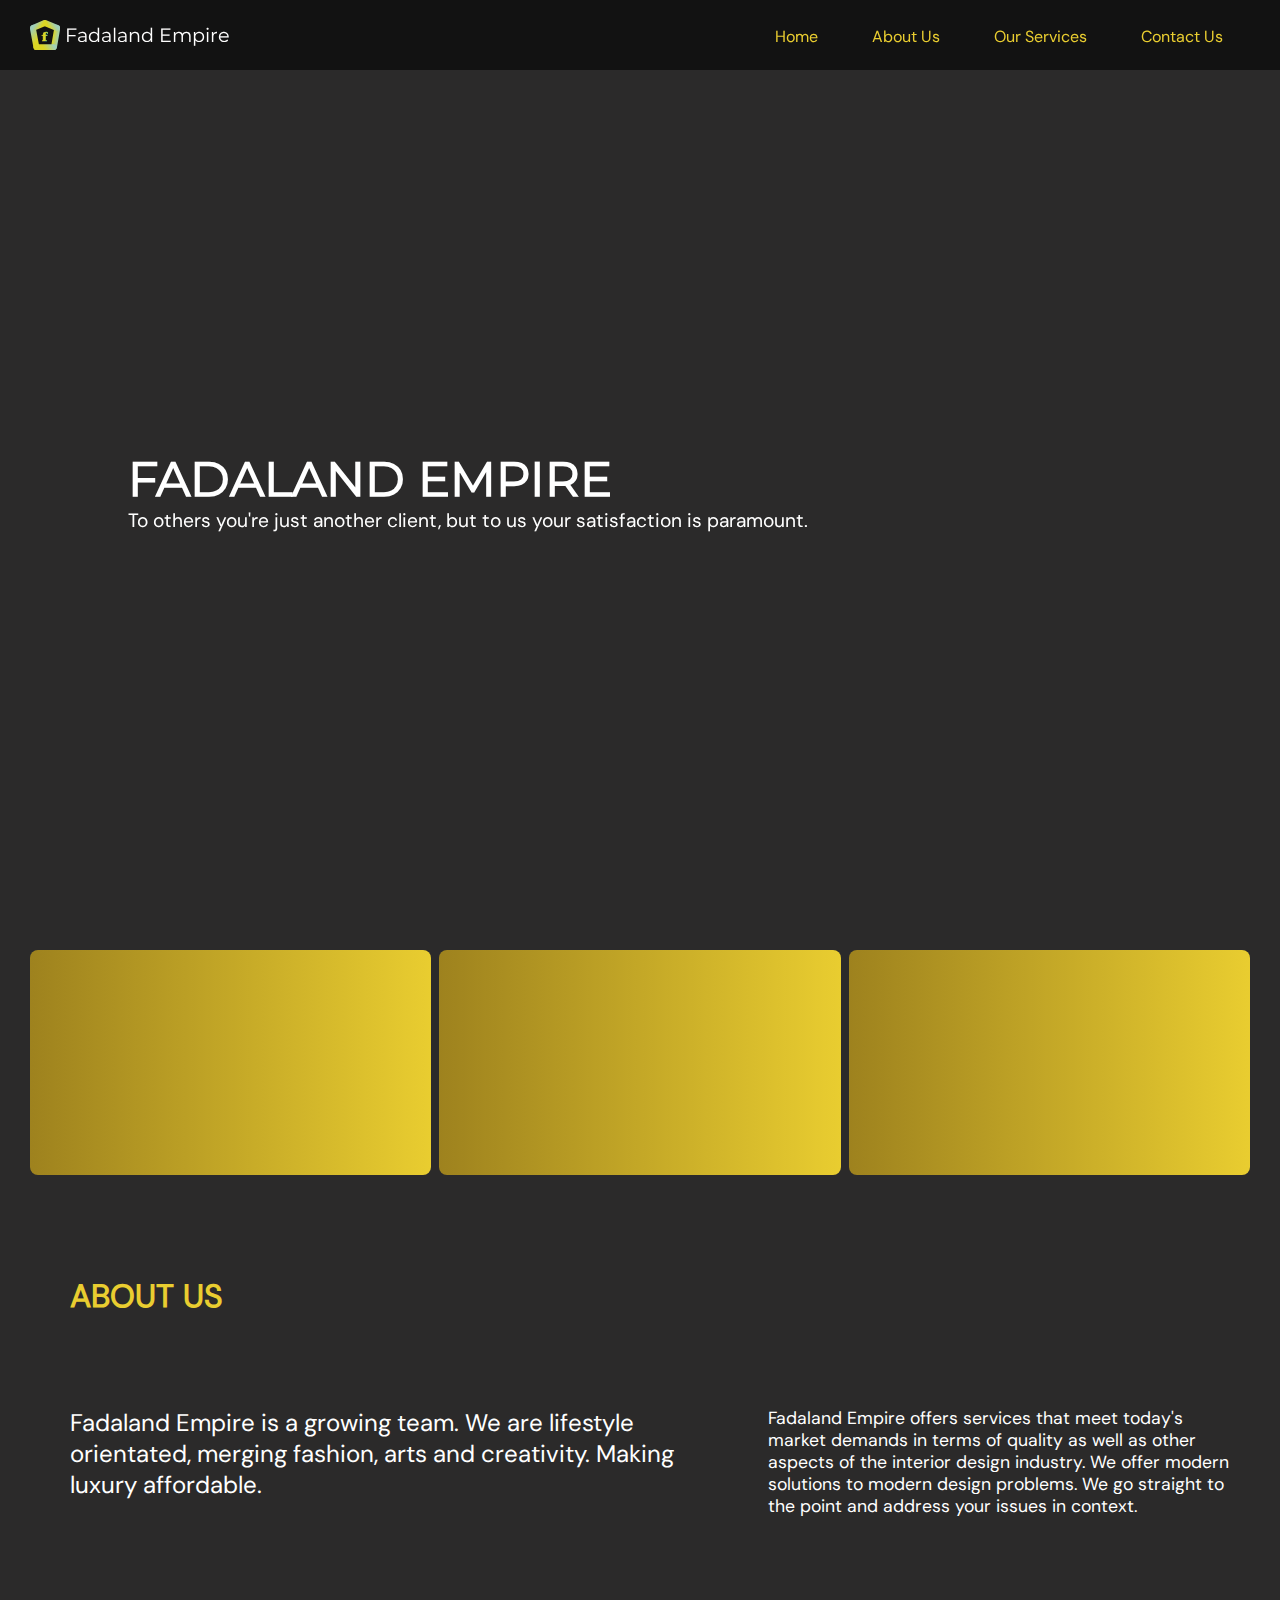
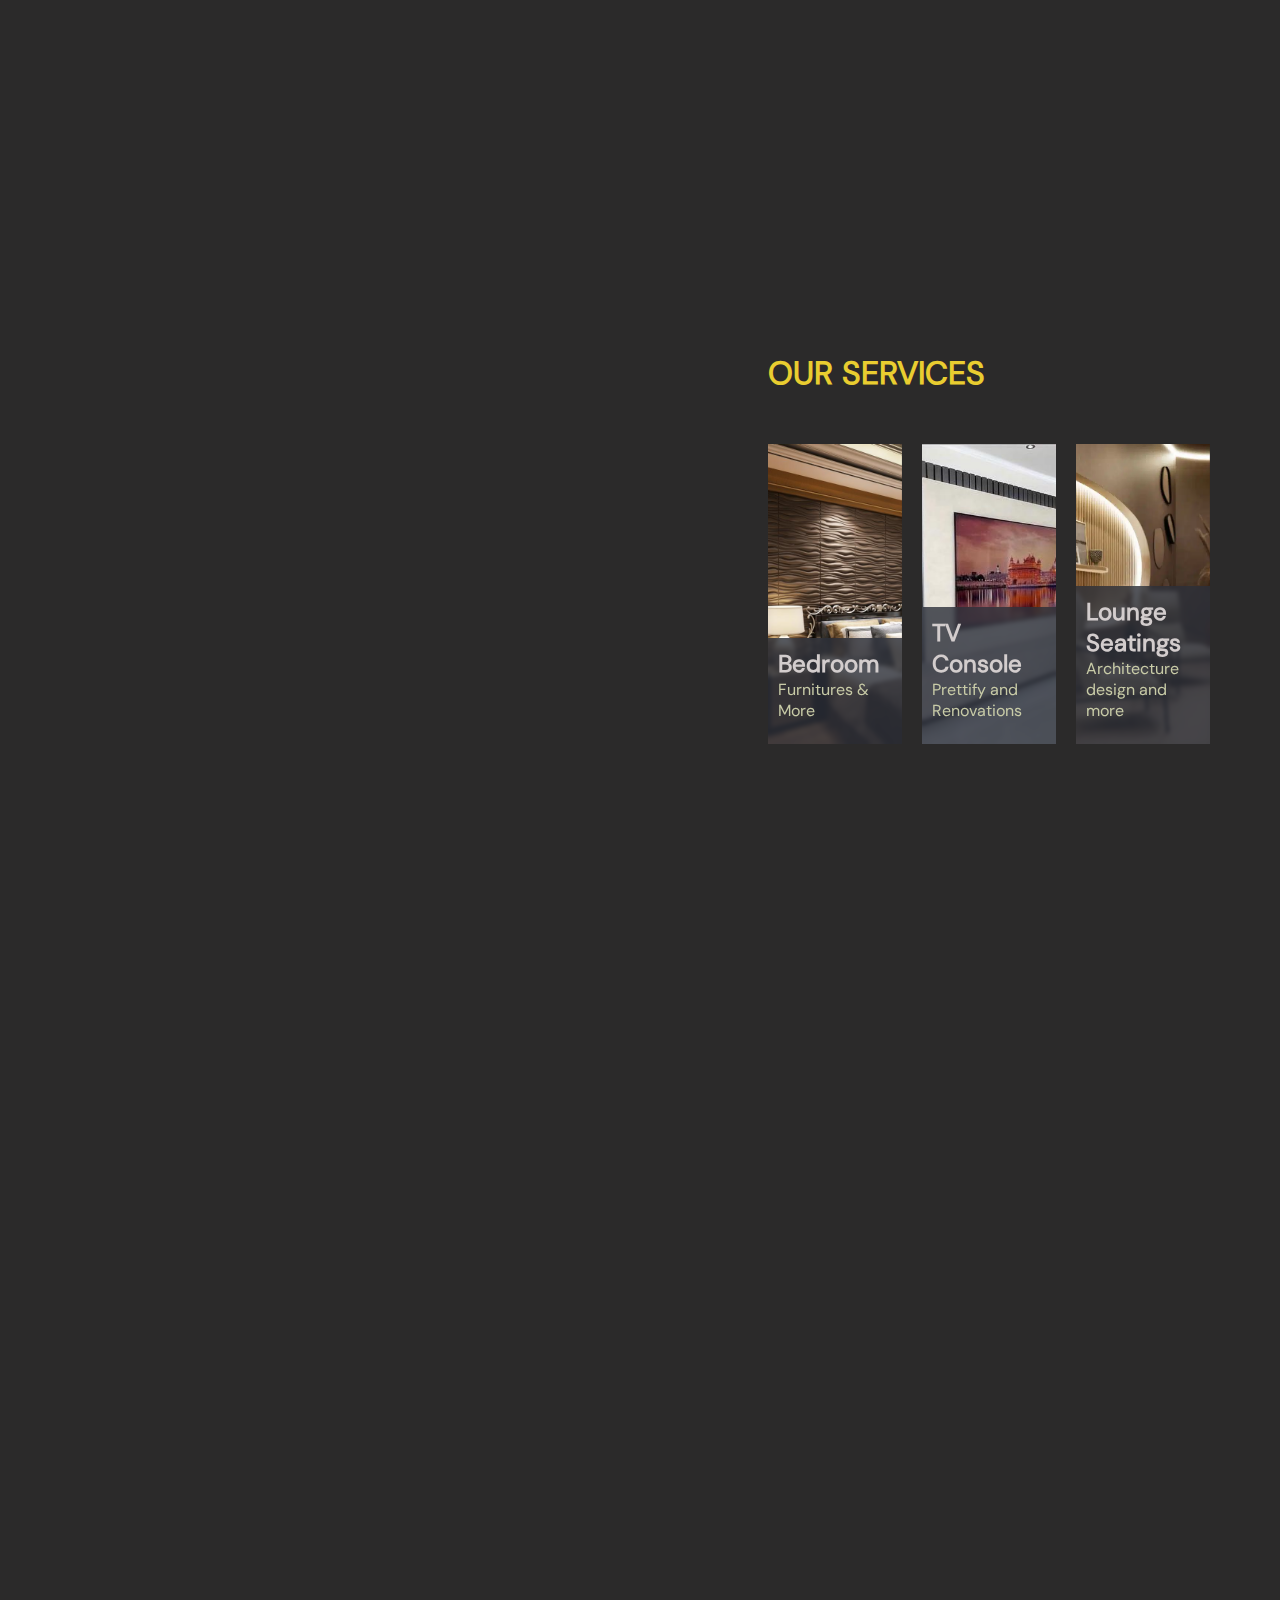
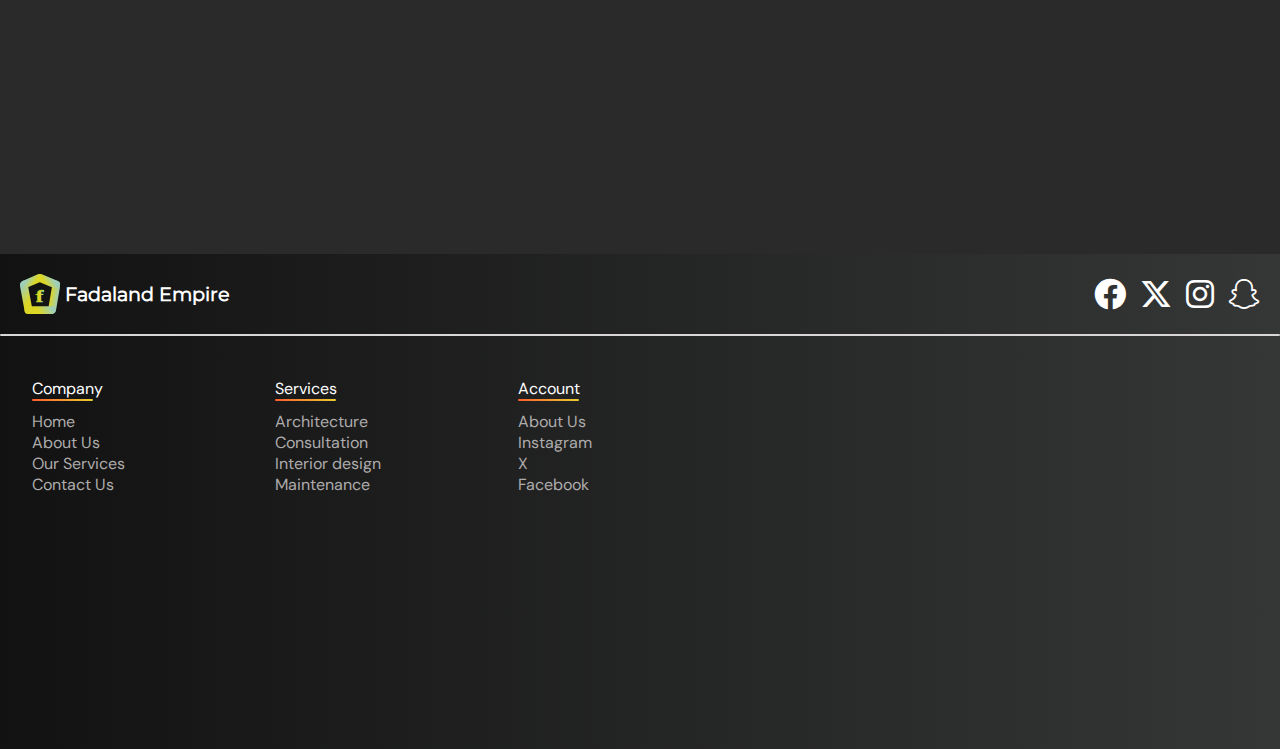
==== index.html @ 65e56c66 "Add files via upload" ====
<!DOCTYPE html>
<html lang="en">
<head>
    <meta charset="UTF-8">
    <meta name="viewport" content="width=device-width, initial-scale=1.0">
    <title>FadaLand Empire | Home Page</title>
    <link rel="stylesheet" href="css/all.css">
    <link rel="stylesheet" href="css/style.css">
    <link rel="stylesheet" href="css/swiper-bundle.min.css">
    <link rel="icon" type="image/svg" href="logo.svg">
    
</head>
<body>
    <header class="start-header">
        <a href="index.html"><div class="header-logo"><img src="fada.svg" alt=""><h2>Fadaland Empire</h2></div></a>
        <input type="checkbox" id="nav_check" hidden>

        <nav>
            <a href="index.html"><div class="header-logo"><img src="fada.svg" alt=""><h2>Fadaland Empire</h2></div></a><hr>
            <ul>
                <li><a href="#home">Home</a></li>
                <li><a href="#about">About Us</a></li>
                <li><a href="#services">Our Services</a></li>
                <li><a href="contact.html">Contact Us</a></li>
            </ul>
        </nav>



        <label for="nav_check" class="hamburger">
            <div></div>
            <div></div>
            <div></div>
        </label>
    </header>

    <div class="banner-img" id="home"></div>
    
        <div class="banner-text hidden">
            <h1>Fadaland Empire</h1>
            <p>To others you're just another client, but to us your satisfaction is paramount.</p>
            </div>
        <div class="banner-end-container">
            <div class="banner-end">
                <div class="banner-text-min hidden">
                    <h2>We see to it that your imaginations become a reality. </h2><i class="fa-solid fa-house-circle-check " style="color: #000000;"></i>
               
                </div>
            </div>
    
            <div class="banner-end">
                <div class="banner-text-min hidden">
                    <p>We never compromise on timing because we know your time is everything that matters. </p><i class="fa-solid fa-house-circle-check " style="color: #000000;"></i>
                </div>
            </div>

            <div class="banner-end">
                <div class="banner-text-min hidden">
                    <p>Providing Quality that beats the market at affordable prices that suit your pocket.</p><i class="fa-solid fa-house-circle-check" style="color: #000000;"></i>
                </div>
            </div>
        </div>
       

        <!-- About us Section -->
    <div class="about-container " id="about">
      <div class="about-header">
        <h1>About Us</h1>
      </div>
      
        <section class="about ">
            
            <h2>Fadaland Empire is a growing team. We are lifestyle orientated, merging fashion, arts and creativity. Making luxury affordable.</h2>
            <div class="about-img hidden">
                <img src="images/pic14.webp" alt="">
            </div>
            
        </section>

        <aside class="about ">
            <p>
                Fadaland Empire offers services that meet today's market demands in terms of quality as well as other aspects of the interior design industry.
                We offer modern solutions to modern design problems. We go straight to the point and address your issues in context.
            </p>
            <div class="about-img hidden">
                <img src="images/pic1.jpg" alt="">
            </div>
            
        </aside>
    </div>

    <!-- Services Section -->
    <div class="service-container" >
        <div class="services-header">
            <h1>Our Services</h1>
        </div>
        <div class="service-content swiper">
            <div class="swiper-wrapper" id="services">

              <!-- Slide 1 -->
              <div class="swiper-slide">
                <div class="box">
                  <img src="images/pic23.jpg" alt="">
                  <div class="box-text">
                    <h2>Bedroom</h2>
                    <h3>Furnitures & More</h3>
              
                  </div>
                </div>
              </div>

              <!-- Slide 2 -->
              <div class="swiper-slide">
                <div class="box">
                  <img src="images/pic10.jpg" alt="">
                  <div class="box-text">
                    <h2>TV Console</h2>
                    <h3>Prettify and Renovations</h3>
             
                  </div>
                </div>
              </div>

              <!-- Slide 3 -->
              <div class="swiper-slide">
                <div class="box">
                  <img src="images/pic1.webp" alt="">
                  <div class="box-text">
                    <h2>Lounge Seatings</h2>
                    <h3>Architecture design and more</h3>
           
                  </div>
                </div>
              </div>

              <!-- Slide 4 -->
              <div class="swiper-slide">
                <div class="box">
                  <img src="images/pic22.jpg" alt="">
                  <div class="box-text">
                    <h2>Multipurpose furniture</h2>
                    <h3>Consultation, Design and Maintenance</h3>
               
        
                  </div>
                </div>
              </div>

              <!-- Slide 5 -->
              <div class="swiper-slide">
                <div class="box">
                  <img src="images/pic19.jpg" alt="">
                  <div class="box-text">
                    <h2>Quality Decor</h2>
                    <h3>Architecture design and Furnishing</h3>
                    
          
                  </div>
                </div>
              </div>

              <!-- Slide 6 -->
              <div class="swiper-slide">
                <div class="box">
                  <img src="images/pic25.jpg" alt="">
                  <div class="box-text">
                    <h2>Window blinds</h2>
                    <h3>Home and Office use</h3>
           
                  </div>
                </div>
              </div>

              

            </div>
          </div>
    </div>
   
    <div class="contact-container container hidden" id="contact">
      <form action="https://formsubmit.co/5906302c0efb815484abf863cab4f3eb" method="POST" class="contact-left">
        <div class="contact-left-title">
          <h2>Contact Us</h2>
          <hr>
        </div>
        <input type="text" name="Name" placeholder="Enter Name" class="contact-inputs" required>
        <input type="email" name="Email" placeholder="Your Email" class="contact-inputs" required>
        <select name="Continent" class="contact-inputs">
          <option>Africa</option>
          <option>Antarctica</option>
          <option>Asia</option>
          <option>Australia</option>
          <option>Europe</option>
          <option>North America</option>
          <option>South America</option>
        </select>
        <textarea name="Message" placeholder="Your Message" class="contact-inputs" required></textarea>
        <button type="submit">Submit<i class="fa-solid fa-arrow-pointer"></i></button>
      </form>
      <div class="contact-right">
        <img src="images/pic27.png" alt="">
      </div>
    </div>

    <footer class="large-footer">
      <div class="large-footer-container">
        <div class="footer-content">
          <div class="footer-header">
            <div class="footer-logo"><img src="fada.svg" alt=""><h2>Fadaland Empire</h2></div>
            <div class="footer-icons">
              <a href="">
                <i class="fa-brands fa-facebook fa-2x"></i> 
              </a>
  
              <a href="">
                <i class="fa-brands fa-x-twitter fa-2x"></i>
              </a>
  
              <a href="">
                <i class="fa-brands fa-instagram fa-2x"></i>
              </a>
  
              <a href="">
                <i class="fa-brands fa-snapchat fa-2x"></i>
              </a>
            </div>
       
          </div><hr>

          <div class="aside-container">
            <aside class="footer-aside">
              <h2>Company</h2><hr>
              <span><a href="#home">Home</a></span>
              <div><a href="#about">About Us</a></div>
              <span><a href="#services">Our Services</a></span>
              <span><a href="#contact">Contact Us</a></span>
            </aside>
  
            <aside class="footer-aside">
              <h2>Services</h2><hr>
              <span><a href="">Architecture</a></span>
              <span><a href="">Consultation</a></span>
              <span><a href="">Interior design</a></span>
              <span><a href="">Maintenance</a></span>
            </aside>
  
            <aside class="footer-aside">
              <h2>Account</h2><hr>
              <span><a href="#about">About Us</a></span>
              <span><a href="https://www.instagram.com/fadaland1/">Instagram</a></span>
              <div><a href="https://x.com/Mondayokechukw1">X</a></div>
              <span><a href="https://web.facebook.com/mondayci">Facebook</a></span>
            </aside>
          </div>
    

          
        </div>
      </div>
    </footer>

</body>


<script src="Javascript/index.js"></script>
<script src="Javascript/swiper-bundle.min.js"></script>
<script src="Javascript/slide.js"></script>
<script src="bootstrap/js/bootstrap.min.js"></script>
</html>
---- css/style.css ----
/*
----------------------------------
Fonts in use in website front
----------------------------------
*/
@font-face {
    font-family: Montserrat-Regular;
    src: url('../fonts/Montserrat-Regular.ttf');
}

@font-face {
    font-family: Montserrat-Bold;
    src: url('../fonts/Montserrat-Bold.ttf');
}

@font-face {
    font-family: Sans-Regular;
    src: url('../fonts/DMSans-Regular.ttf');
}

@font-face {
    font-family: Sans-Bold;
    src: url('../fonts/DMSans-Bold.ttf');
}

@font-face {
    font-family: Sans-Thin;
    src: url('../fonts/DMSans-Thin.ttf');
}

:root{
    --body: rgb(119, 119, 119);
    --colorprimary: #ffffff;
    --colorsecondary: #e9cd30;
    --colortertiary: #636363;
    --h1: var(--fb);
    --h2: var(--fs);
    --h3: var(--fs);
    --fs: Sans-Regular;
    --fb: Montserrat-Regular;
}

*{
    padding: 0;
    margin: 0;
    box-sizing: border-box;
    list-style: none;
    text-decoration: none;
    font-family: var(--fs);
 
}

html{
       scroll-behavior: smooth;
    scroll-padding-top: 2rem;
}

body{
    background: #2b2a2a;
    margin: 0;
    padding: 0;
    justify-content: center;
    align-items: center;
    height: 100vh;

}

h1{
    font: var(--h1);
    text-transform: uppercase;
    font-weight: 600;
}

h2{
    font: var(--h2);
}

h3{
    font: var(--h3);
}

p{
    font: var(--h2);
}

img{
    width: 100%;
}

header {
    width: 100%;
    height: 70px;
    background: #00000092;
    display: flex;
    align-items: center;
    justify-content: space-between;
    padding: 0 30px;
    margin: 0 auto;
    border: transparent;
    position: fixed;
    top: 0;
    left: 0;
    right: 0;
    -webkit-transition: all .5s ease 0s;
    -moz-transition: all .5s ease 0s;
    -o-transition: all .5s ease 0s;
    transition: all .5s ease 0s;
    z-index: 100;
    
}



.header-logo img{
    width:30px;
    height: 40px;
}

.header-logo{
    margin-right:1.5rem;
    align-items: center;
    display: flex;
}

.header-logo h2{
  font-size: 1.2rem;
  margin-left: 5px;
  font-family: var(--fb);
}

nav ul{
    display: flex;
    margin-left: 100px;
}

.start-header nav ul li{
 padding: 15px;   
}


.start-header nav ul li a{
    color: var(--colorsecondary);
    display: block;
    padding: 12px;
    position: relative;
    width: max-content;
    
}

.start-header nav ul li a::after{
    content: '';
    background: linear-gradient(270deg,var(--colorsecondary), #ff5e2d);
    height: 3px;
    width: 0;
    transition: 100ms;
    position: absolute;
    bottom: 0;
    left: 0;
}


.start-header nav ul li a:hover::after{

    width: 100%;
    
   
}


nav .header-logo{
    display: none;
}

nav hr{
background: linear-gradient(270deg,var(--colorsecondary), #ff5e2d);
}

.hamburger{
    display: none;  
    height: fit-content;
    cursor: pointer;
    padding: 3px 8px;
    border-radius: 5px;
    transition: 0.2s;
  }
  
  
  .hamburger div{
    width: 30px;
    height: 3px;
    margin: 6px 0;
    background: #fff;
  }


  .banner-img{
    background-image: url('../images/bg.jpg');
    background-size: cover;
    background-position: center center;
    background-repeat: no-repeat;
    height: 100%;
    filter: blur(2px);
    filter: brightness(77%);
  }



  .banner-text{
    position: absolute;
    top: 50%;
    left: 10%;
  }

  .banner-text h1{
    font-size: 3rem;
    font-weight: 700;
    font-family: var(--fb);
    color: var(--colorprimary);
  }



  .banner-text p{
    
    font-size: 1.2em;
    color: var(--colorprimary);
  }


/* Smooth Transitions style */
  .hidden{
    opacity: 0;
    filter: blur(3px);
    transform: translateX(-100%);
    transition: all 1s;
  }

  @media(prefers-reduced-motion){
    .hidden{
        transition: none;
    }
  }

  .show{
    opacity: 1;
    filter: blur(0);
    transform: translateX(0);
  }

  .container{
    padding: 2rem;
  }

  .banner-end-container{
    display: grid;
    grid-template-columns: repeat(3,1fr);
    grid-gap: 0.5rem;
    padding: 30px;
    padding-top: 50px;
    
  }

  .banner-end{
    background: linear-gradient(to left, var(--colorsecondary), #9e821e);
    width: 100%;
    border-radius: 8px;
    height: 25vh;
    position: relative;

  
  }
  .banner-text-min{
    padding: 18px;
  }
  .banner-text-min h2 {
    color: #000;
    font-size: 1.1rem;
  }

  .banner-text-min p {
    color: #000;
    font-size: 1.1rem;
  }

  .banner-text-min i{
    position: absolute;
    bottom: 0px;
    right: 15px;
    font-size: x-large;
  }
/* About Section Style  */
  section.about{
    width: 60%;
    float: left;
    padding: 70px;
    padding-top: 20px;
  }

  aside.about{
    width: 40%;
    float: left;
    padding-right: 40px;
    padding-top: 20px;
  }
  


  .about h2{
    font-size: 1.5rem;
  }

  .about p{
    font-size: 1.1rem;
  }

  .about-container h2,p{
    color: var(--colorprimary);
  }

  
  .about-container h1{
    color: var(--colorsecondary);
    padding-bottom: 0px;
    font-size: 2rem;
    background-color: #2b2a2a;
    width: 100%;
    padding: 70px;
  }

  .about-img{
    padding-top: 30px;
  }

  section img{
    width: 100%;
  }

  aside img{
    height: 400px;
  }

  /* Services style section */

  .services-header h1{
    padding-bottom: 50px;
    font-size: 2rem;
    background-color: #2b2a2a;
    width: 100%;
    
   

  }

  .service-container h1,h2,h3{
    color: var(--colorprimary);
  }

  .service-container{
    background-color: #2b2a2a;
    padding: 70px;
  }

  .service-container h1{
    color: var(--colorsecondary);
  }

 

  .box{
    position: relative;
    width: 100%;
    height: 300px;
    
  }

  .box img{
    width: 100%;
    height: 100%;
    object-fit: cover;
  }

  .box .box-text{
    position: absolute;
    right: 0;
    left: 0;
    bottom: 0;
    padding: 10px;
    background-color: hsl(227, 14%, 20%, 0.8);
    backdrop-filter: blur(2px);
  }

  .box .box-text h2{
    font-size: 1.5rem;
    font-weight: 600;
    color: #d3cdcd;
    
  }

  .box .box-text h3{
    margin-bottom: 0.8rem;
    color: #c8cba7;
  }

  .contact-container{
    background: #2b2a2a;
    height: 100vh;
    display: flex;
    align-items: center;
    justify-content: space-evenly;
  }

  .contact-left{
    display: flex;
    flex-direction: column;
    align-items: start;
    gap: 20px;
  }

  .contact-left-title h2{
    font-weight: 600;
    font-size: 1.3rem;
    margin-bottom: 5px;
  }

  .contact-left-title hr{
    border: none;
    width: 120px;
    height: 5px;
    background: linear-gradient(270deg, #ce3f14, var(--colorsecondary));
    border-radius: 10px;
    margin-bottom: 20px;
  }

  .contact-inputs{
    width: 400px;
    height: 50px;
    border: none;
    outline: none;
    padding-left: 25px;
    font-weight: 500;
    color: #1f1f1f;
    border-radius: 50px;
  }

  .contact-left textarea{
    height: 140px;
    padding-top: 15px;
    border-radius: 20px;
  }

  .contact-inputs:focus{
    border: 2px solid #2b2a2a;
  }

  .contact-inputs::placeholder{
    color: var(--colortertiary);
  }

  .contact-left button{
    display: flex;
    align-items: center;
    padding: 15px 30px;
    font-size: 20px;
    color: #fff;
    gap: 10px;
    border: none;
    border-radius: 50px;
    background: linear-gradient(270deg, #ff5e2d, var(--colorsecondary));
    cursor: pointer;
  }

  .contact-left button:hover{
    background: linear-gradient(270deg,var(--colorsecondary), #ff5e2d);
    transition: 1s all linear;

  }

  .contact-right img{
    width: 500px;
  }

  /*
  --------------------------
  Footer Style
  --------------------------
  */

  .large-footer-container{
    background: linear-gradient(to right, #121212, #353636);
    height: 55vh;
  }
  .large-footer{
    margin-top: 140px;
  }

  .footer-header{
    display: flex;
    align-items: center;
    padding: 20px;

  }

  .footer-header img{
    width: 40px;
  }

  .footer-logo{
    margin-right:1.5rem;
    align-items: center;
    display: flex;
}

.footer-logo h2{
  font-size: 1.2rem;
  margin-left: 5px;
  font-family: var(--fb);
  color: #fff;
  font-weight: 700;
}
  .footer-icons{
    position: absolute;
    right: 0;
  }

  .footer-icons {
    padding: 15px;
  }

  .footer-icons i{
    padding: 5px;
    color: var(--colorprimary)
  }

  .footer-icons i:hover{
    background: linear-gradient(270deg,var(--colorsecondary), #ff5e2d);
    background-clip: text;
    color: transparent;
  }

  aside.footer-aside{
    width: 20%;
    float: left;
  }

  .footer-aside{
    display: grid;
  }

  .aside-container{
    padding: 2rem;
  }

  .footer-content hr{
    border: none;
    background: #d8d6d6;
    border-radius: 10px;
    margin-bottom: 10px;
    height: 2px;
  }

  .aside-container hr{
    width: 25%;
    height: 2px;
    background: linear-gradient(270deg,var(--colorsecondary), #ff5e2d);
    
  }
  
  .aside-container a, span{
    color: #aeacac
  }

  .aside-container a:hover{
    background: linear-gradient(270deg,var(--colorsecondary), #ff5e2d);
    background-clip: text;
    color: transparent;
  }

  .aside-container h2{
  color: var(--colorprimary);
 
  }

  .footer-aside a{
    display: inline-block;
  }

  /*
  ---------------------
  Contact Us Style
  ---------------------
  */


  .contact-banner{
    background: #121212;
    height: 100vh;
    justify-content: space-evenly;
    display: flex;
    align-items: center;
  }

  
  .contact-banner-text{
    position: absolute;
    top: 50%;
    left: 10%;
  }

  .contact-banner-text{
    font-size: 1.6rem;
  }

  .contact-banner-text:nth-child(1) {
    color: var(--colorsecondary);
  }

  .contact-banner-text .active{
    color: #fff;
  }

  .contact-banner-text a{
    color: #636363;
  }

  .contact-banner-text:first-child a:hover{
    color: #fff;
  }

  .contact-banner-img img{
    width: 400px;
    height: 300px;
  }

  .contact-banner-img{
    margin-left: 250px;
  }


 

  /* Nav display and store display for devices
smaller than Ipad Air */
@media only screen and (max-width: 820px){
    header{
      width: 100%;
      padding: 0 20px;
    }
  
    .start-header{
      justify-content: space-between;
    }
  
    #nav_check:checked ~ nav{
      left: 0;
    }
  
    nav{
      position: absolute;
      left: -300px;
      top: 0;
      z-index: 999;
      width: 200px;
      height: 100vh;
      background: #000000e1;
      transition: 0.2s;
      box-shadow: 3px 0 4px 0 #3b3b3bce
    }

  
    nav ul li a{
      margin-bottom: 5px;
      padding: 10px 15px;
      border-radius: 5px;
    }
    nav ul li{
      padding-top: 20px;
    }
    nav ul {
      display: block;
      padding: 0 20px;
      margin: 0;
    }
  
    nav .header-logo{
      display: block;
      height: 70px;
      width: 80px;
      padding: 20px;
      display: flex;
      align-items: center;
    }

    .header-logo{
        margin: 0;
        display: flex;
    }

   nav .header-logo img{
        width: 30px;
        height: 30px;
    }

    nav .header
    .header-logo img{
      width: 40px;
      height: 40px;
    }

  
    .hamburger{
      display: block;
      
    }

    .banner-text-min{
      padding: 8px;
    }
    .banner-text-min h2 {
      color: #000;
      font-size: 1rem;
    }
  
    .banner-text-min p {
      color: #000;
      font-size: 1rem;
    }

    .contact-inputs{
      width: 80vw;
    }

    .contact-right{
      display: none;
    }

    section.about{
      width: 100%;
      float: none;

    }

    .about-container .about{
      padding: 30px;
    }
  
    aside.about{
      width: 100%;
      float: none;
      padding-right: 40px;
      padding-top: 20px;
    }

    
  section img{
    width: 60%;
  }

  aside img{
   width: 60%;
   height: 150px;
  }

  .about h2{
    font-size: 20px;
  }
  .about p{
    font-size: 17px;
  }



  .service-container{
    padding: 30px;
  }

  .box{
    position: relative;
    width: 100%;
    height: 250px;
    
  }

  .box img{
    width: 100%;
    height: 100%;
    object-fit: cover;
  }

  /* Footer Section */

  .large-footer-container{
    height: 90vh;
  }

  .footer-header{
    padding: 8px;
  }

  .footer-logo{
    margin: 0;
  }

  .footer-header img{
    height: 30px;
  }

  .footer-logo h2 {
    font-size: 15px;
  }

  .footer-icons{
    padding: 6px;
  }

  .footer-icons i{
    font-size:x-large;
  }

  aside.footer-aside{
    width: 40%;
    float: none;
  }

  .footer-aside{
    display: block;
  }

  .aside-container hr{
    margin-bottom: 20px;
    width: 50%;
  }
  
  .aside-container h2{
    margin-top: 10px;
  }

  .contact-banner-img{
    margin: 0;
    margin-top: 100px;
  }

  .contact-banner-img img{
    height: 150px;
    width: 200px;
  }

  .contact-banner-text{
    top: 30%;
    left: 20%;
  }

  .aside-container a:hover{
    color: var(--colorsecondary);
    background: none;
  }

  .footer-icons i:hover{
    color: var(--colorsecondary);
    background: none;

  }
}

@media screen and (min-device-width: 300px) and (max-device-width: 640px){

    .header-logo img{
        width: 40px;
        height: 100%;
    }

    .header-logo{
      margin: 0;
    }



    .banner-text h1{
        font-size: 2rem;
        font-weight: 700;
        color: var(--colorprimary);
      }

      .banner-text{
        left: 3%;
      }

      .banner-text p{
        font-size: 1em;
      }

      .banner-text-min{
        padding: 15px;
      }
      .banner-text-min h2 {
        font-size: 15px;
        font-weight: 600;
      }
    
      .banner-text-min p {
        font-size: 13px;
        font-weight: 600;

      }
    
      .banner-end-container{
        padding: 12px;
      }
    
      .banner-text-min i{
        font-size: medium;
        padding-bottom: 5px;
        bottom: -20%;
      }

      .banner-end{
        height: 100px;
        width: 80%;
      }

      .banner-end-container{
        grid-template-columns: repeat(1, 1fr);
      }

      .about-container .about{
        height: fit-content;
      }
      
      .about-container h1{
        padding: 10px;
      }

 

      .about-img{
        padding-top: 10px;
      }

      section.about{
        padding: 10px;
      }

      aside.about{
        padding: 10px
      }

     
      /* Service section */
      .box{
        position: relative;
        width: 100%;
        height: 250px;
        
      }
    
      .box img{
        width: 100%;
        height: 100%;
        object-fit: cover;
      }

      /* Footer Section */


      .footer-header{
        padding: 8px;
      }

      .footer-logo{
        margin: 0;
      }

      .footer-header img{
        height: 30px;
      }

      .footer-logo h2 {
        font-size: 15px;
      }

      .footer-icons{
        padding: 6px;
      }

      .footer-icons i{
        font-size:larger;
      }

      aside.footer-aside{
        width: 40%;
        float: none;
      }

      .footer-aside{
        display: block;
      }

      .aside-container hr{
        margin-bottom: 20px;
      }
      
      .aside-container h2{
        margin-top: 10px;
      }
}
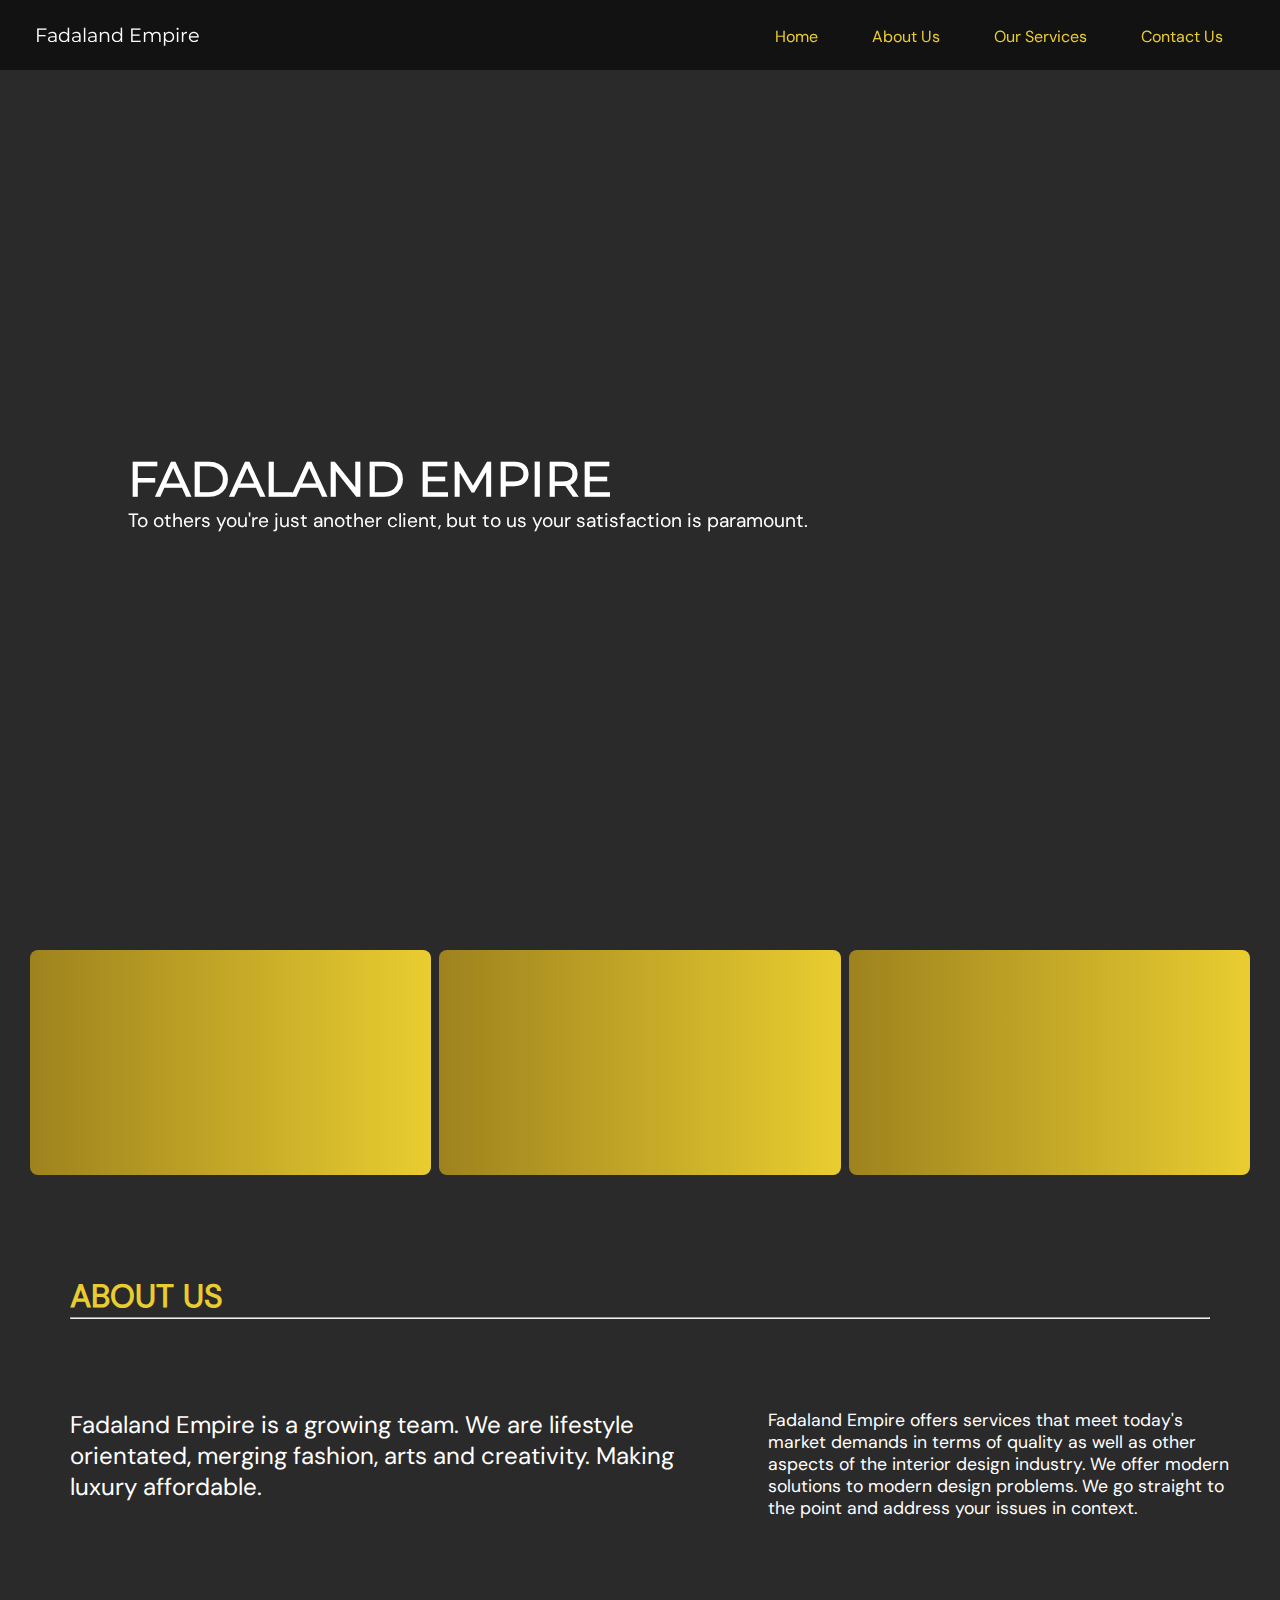
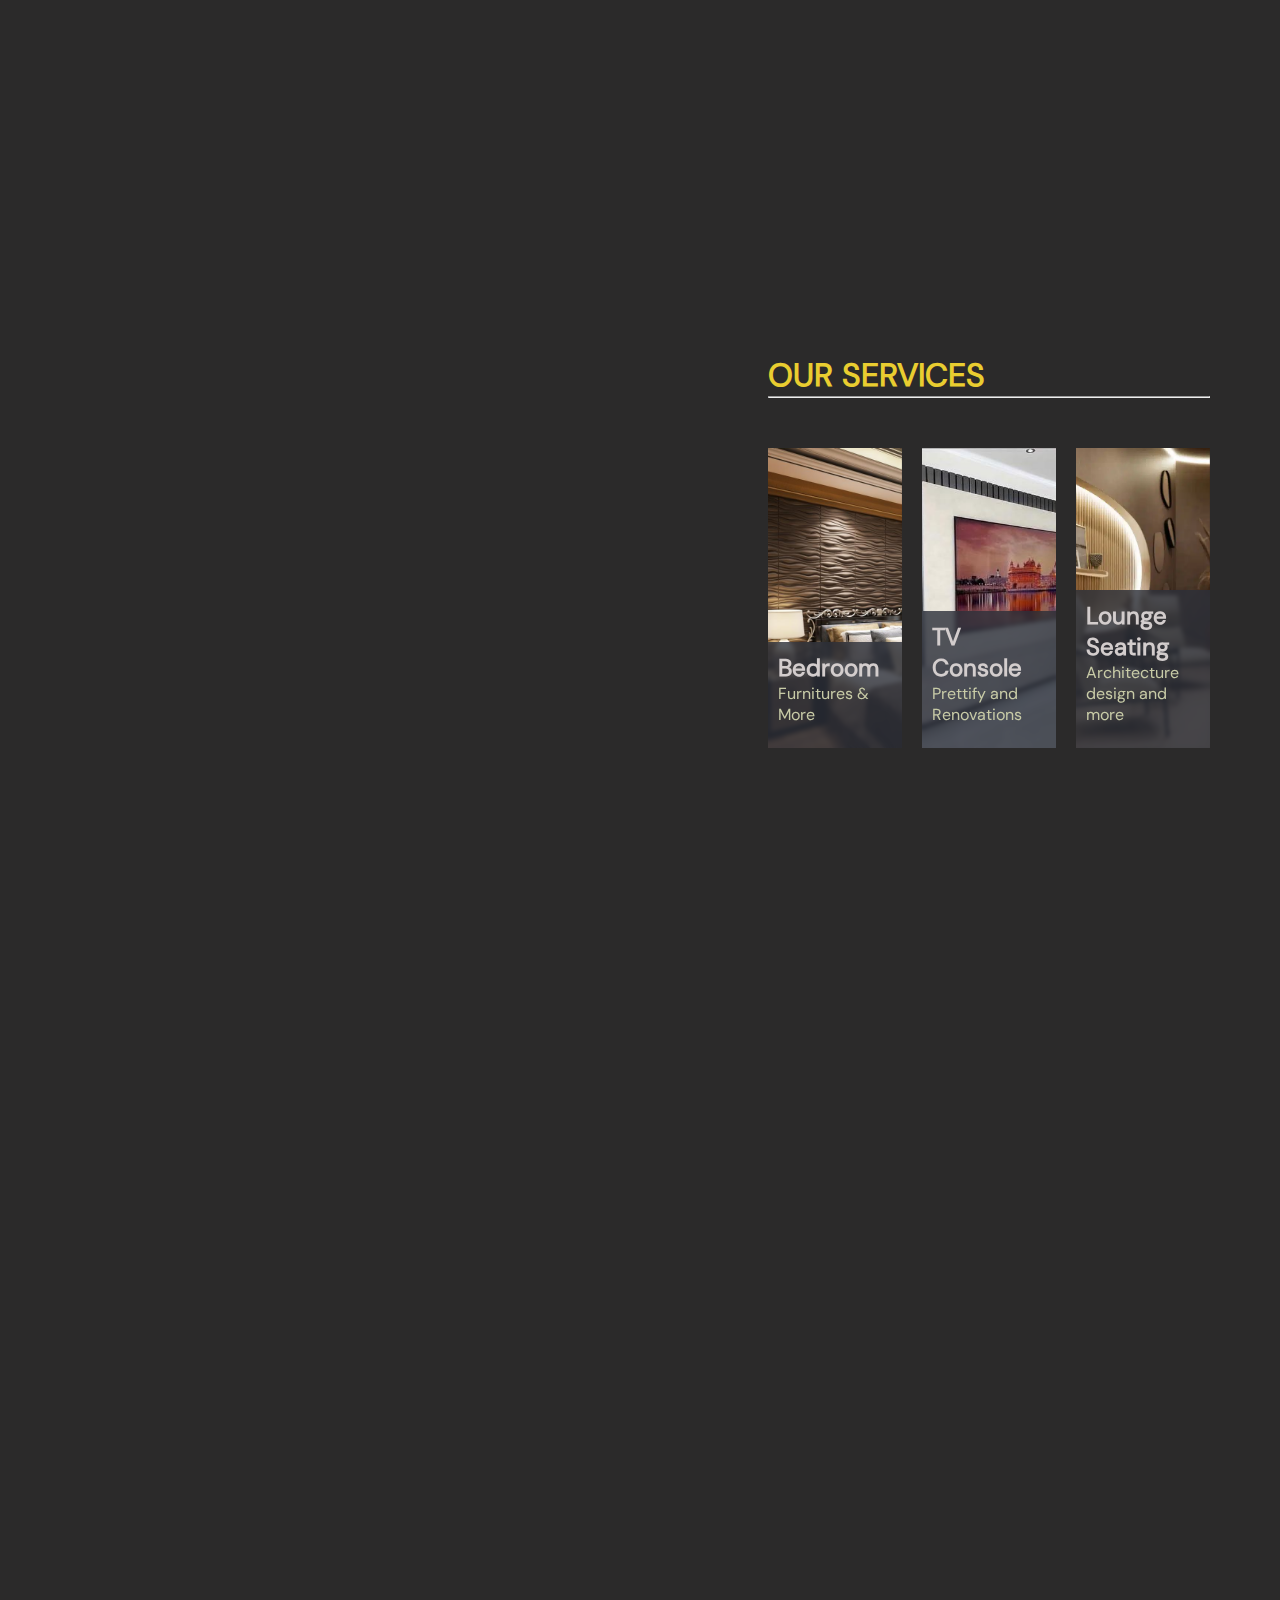
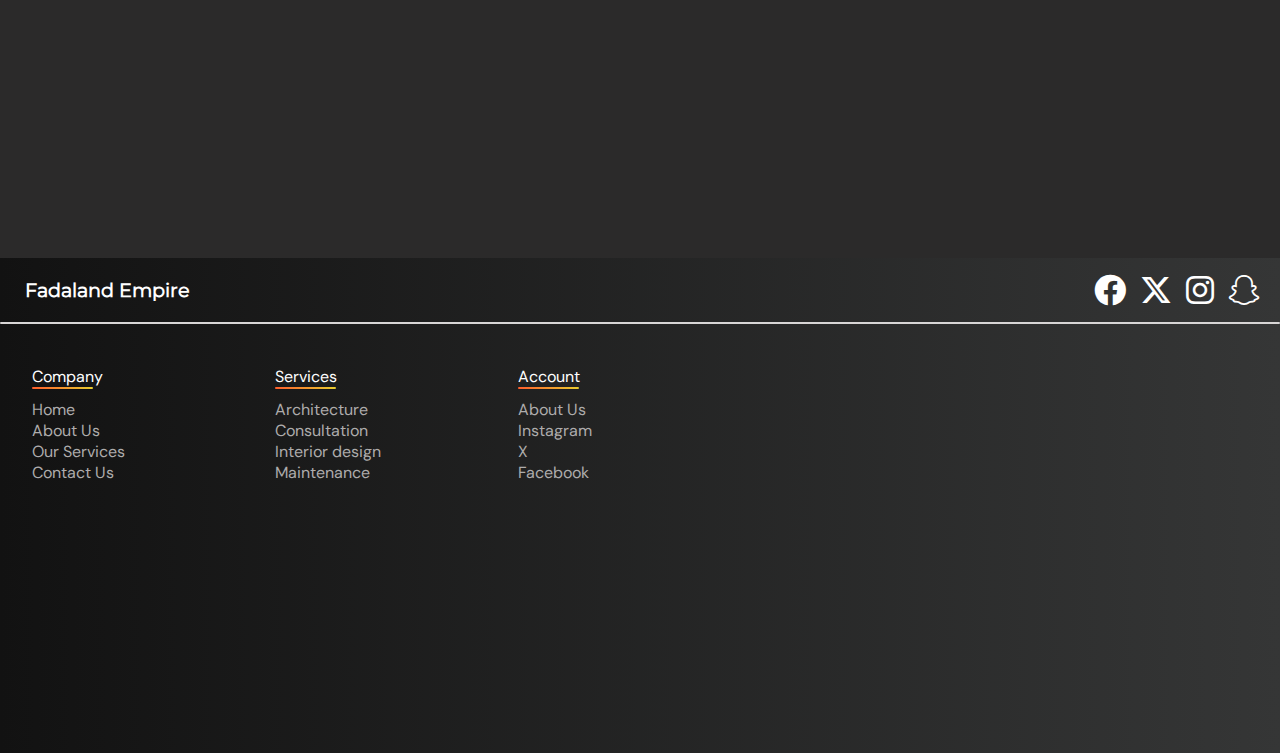
==== commit f2c3cccf: "Update index.html" ====
--- a/index.html
+++ b/index.html
@@ -12,11 +12,11 @@
 </head>
 <body>
     <header class="start-header">
-        <a href="index.html"><div class="header-logo"><img src="fada.svg" alt=""><h2>Fadaland Empire</h2></div></a>
+        <a href="index.html"><div class="header-logo"><h2>Fadaland Empire</h2></div></a>
         <input type="checkbox" id="nav_check" hidden>
 
         <nav>
-            <a href="index.html"><div class="header-logo"><img src="fada.svg" alt=""><h2>Fadaland Empire</h2></div></a><hr>
+            <a href="index.html"><div class="header-logo"><h2>Fadaland Empire</h2></div></a><hr>
             <ul>
                 <li><a href="#home">Home</a></li>
                 <li><a href="#about">About Us</a></li>
@@ -43,20 +43,20 @@
         <div class="banner-end-container">
             <div class="banner-end">
                 <div class="banner-text-min hidden">
-                    <h2>We see to it that your imaginations become a reality. </h2><i class="fa-solid fa-house-circle-check " style="color: #000000;"></i>
+                    <p>We see to it that your imaginations become a reality. </p><i class="fa-solid fa-house-circle-check " style="color: #e9cd30;"></i>
                
                 </div>
             </div>
     
             <div class="banner-end">
                 <div class="banner-text-min hidden">
-                    <p>We never compromise on timing because we know your time is everything that matters. </p><i class="fa-solid fa-house-circle-check " style="color: #000000;"></i>
+                    <p>We never compromise on timing because we know your time is everything that matters. </p><i class="fa-solid fa-house-circle-check " style="color: #e9cd30;"></i>
                 </div>
             </div>
 
             <div class="banner-end">
                 <div class="banner-text-min hidden">
-                    <p>Providing Quality that beats the market at affordable prices that suit your pocket.</p><i class="fa-solid fa-house-circle-check" style="color: #000000;"></i>
+                    <p>Providing Quality that beats the market at affordable prices that suit your pocket.</p><i class="fa-solid fa-house-circle-check" style="color: #e9cd30;"></i>
                 </div>
             </div>
         </div>
@@ -65,7 +65,7 @@
         <!-- About us Section -->
     <div class="about-container " id="about">
       <div class="about-header">
-        <h1>About Us</h1>
+        <h1>About Us<hr></h1>
       </div>
       
         <section class="about ">
@@ -92,7 +92,8 @@
     <!-- Services Section -->
     <div class="service-container" >
         <div class="services-header">
-            <h1>Our Services</h1>
+            <h1>Our Services<hr></h1>
+            
         </div>
         <div class="service-content swiper">
             <div class="swiper-wrapper" id="services">
@@ -126,7 +127,7 @@
                 <div class="box">
                   <img src="images/pic1.webp" alt="">
                   <div class="box-text">
-                    <h2>Lounge Seatings</h2>
+                    <h2>Lounge Seating</h2>
                     <h3>Architecture design and more</h3>
            
                   </div>
@@ -206,17 +207,17 @@
       <div class="large-footer-container">
         <div class="footer-content">
           <div class="footer-header">
-            <div class="footer-logo"><img src="fada.svg" alt=""><h2>Fadaland Empire</h2></div>
+            <div class="footer-logo"><h2>Fadaland Empire</h2></div>
             <div class="footer-icons">
-              <a href="">
+              <a href="https://web.facebook.com/mondayci">
                 <i class="fa-brands fa-facebook fa-2x"></i> 
               </a>
   
-              <a href="">
+              <a href="https://x.com/Mondayokechukw1">
                 <i class="fa-brands fa-x-twitter fa-2x"></i>
               </a>
   
-              <a href="">
+              <a href="https://www.instagram.com/fadaland1/">
                 <i class="fa-brands fa-instagram fa-2x"></i>
               </a>
   
@@ -266,4 +267,4 @@
 <script src="Javascript/swiper-bundle.min.js"></script>
 <script src="Javascript/slide.js"></script>
 <script src="bootstrap/js/bootstrap.min.js"></script>
-</html>+</html>
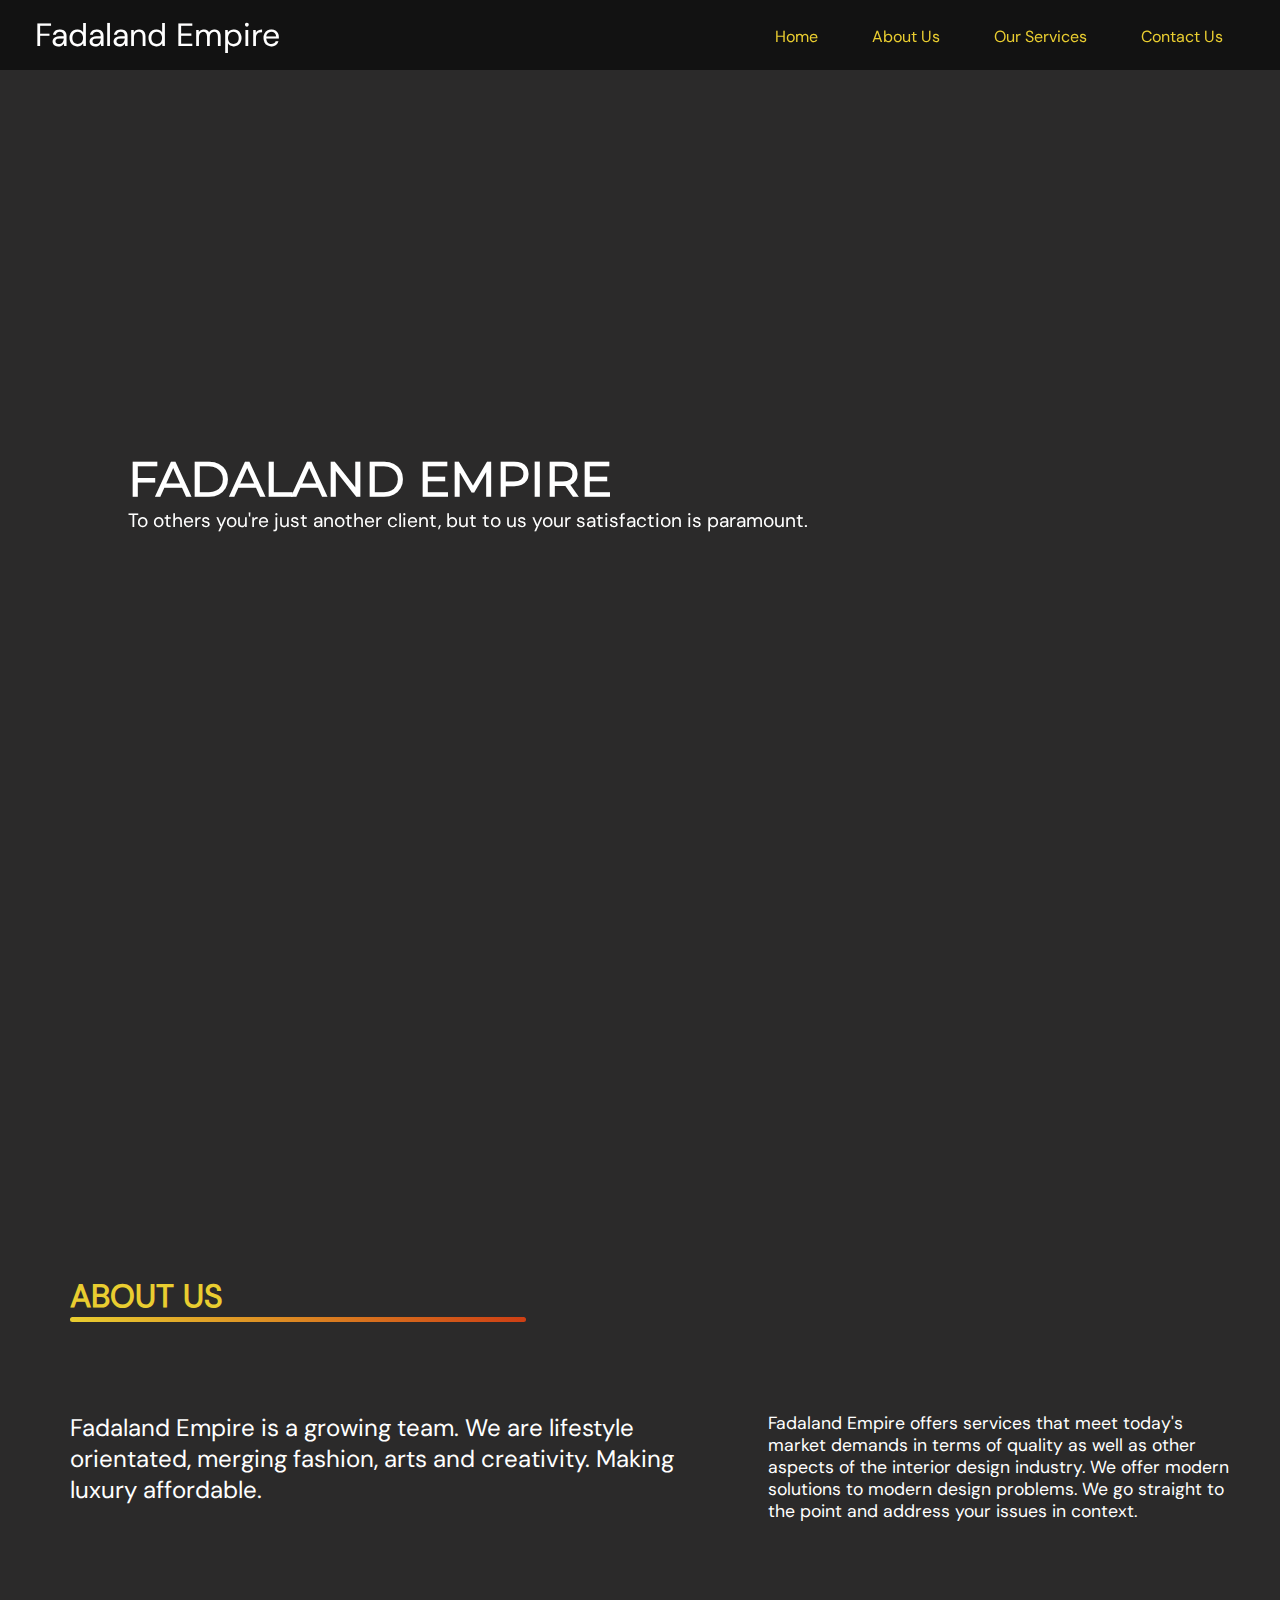
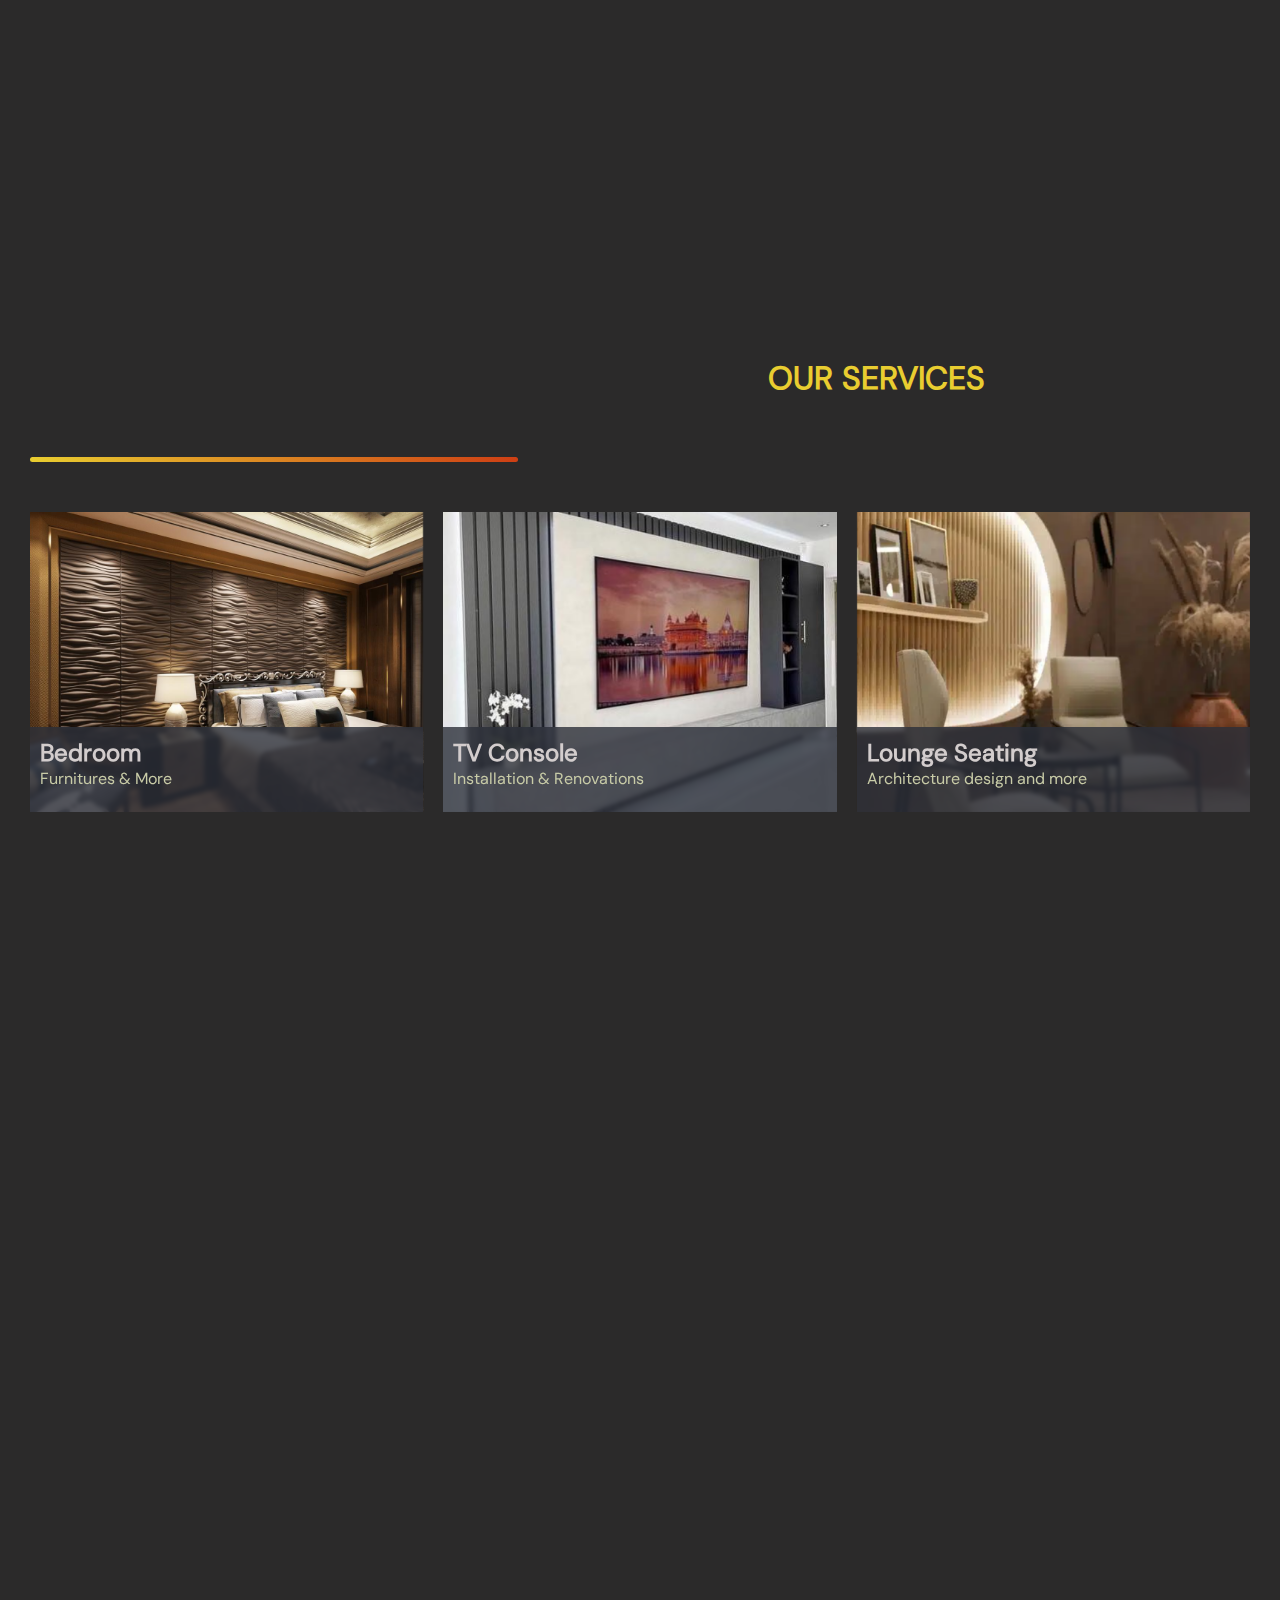
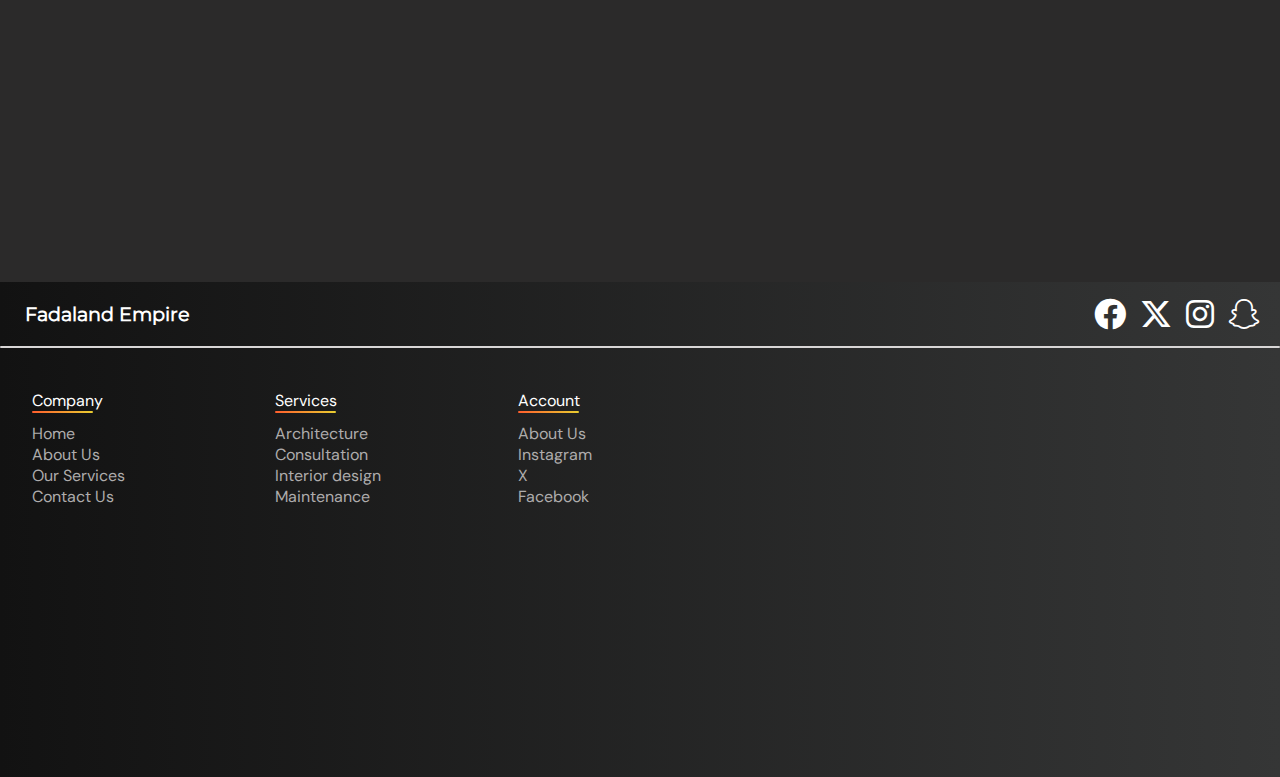
==== commit 3df171ca: "Update index.html" ====
--- a/index.html
+++ b/index.html
@@ -41,21 +41,21 @@
             <p>To others you're just another client, but to us your satisfaction is paramount.</p>
             </div>
         <div class="banner-end-container">
-            <div class="banner-end">
-                <div class="banner-text-min hidden">
+            <div class="banner-end hidden">
+                <div class="banner-text-min ">
                     <p>We see to it that your imaginations become a reality. </p><i class="fa-solid fa-house-circle-check " style="color: #e9cd30;"></i>
                
                 </div>
             </div>
     
-            <div class="banner-end">
-                <div class="banner-text-min hidden">
+            <div class="banner-end hidden">
+                <div class="banner-text-min ">
                     <p>We never compromise on timing because we know your time is everything that matters. </p><i class="fa-solid fa-house-circle-check " style="color: #e9cd30;"></i>
                 </div>
             </div>
 
-            <div class="banner-end">
-                <div class="banner-text-min hidden">
+            <div class="banner-end hidden">
+                <div class="banner-text-min ">
                     <p>Providing Quality that beats the market at affordable prices that suit your pocket.</p><i class="fa-solid fa-house-circle-check" style="color: #e9cd30;"></i>
                 </div>
             </div>
@@ -116,7 +116,7 @@
                   <img src="images/pic10.jpg" alt="">
                   <div class="box-text">
                     <h2>TV Console</h2>
-                    <h3>Prettify and Renovations</h3>
+                    <h3>Installation & Renovations</h3>
              
                   </div>
                 </div>
--- a/css/style.css
+++ b/css/style.css
@@ -123,9 +123,9 @@
 }
 
 .header-logo h2{
-  font-size: 1.2rem;
+  font-size: 2rem;
   margin-left: 5px;
-  font-family: var(--fb);
+  font-family: var(--fs);
 }
 
 nav ul{
@@ -261,7 +261,7 @@
   }
 
   .banner-end{
-    background: linear-gradient(to left, var(--colorsecondary), #9e821e);
+    background: linear-gradient(180deg, #525150, #151414);
     width: 100%;
     border-radius: 8px;
     height: 25vh;
@@ -272,13 +272,10 @@
   .banner-text-min{
     padding: 18px;
   }
-  .banner-text-min h2 {
-    color: #000;
-    font-size: 1.1rem;
-  }
+
 
   .banner-text-min p {
-    color: #000;
+    color: var(--colorsecondary);
     font-size: 1.1rem;
   }
 
@@ -323,9 +320,18 @@
     padding-bottom: 0px;
     font-size: 2rem;
     background-color: #2b2a2a;
-    width: 100%;
     padding: 70px;
-  }
+    
+  }
+
+  .about-header hr{
+    border: none;
+    width: 40%;
+    height: 5px;
+    background: linear-gradient(270deg, #ce3f14, var(--colorsecondary));
+    border-radius: 10px;
+  }
+  
 
   .about-img{
     padding-top: 30px;
@@ -345,7 +351,7 @@
     padding-bottom: 50px;
     font-size: 2rem;
     background-color: #2b2a2a;
-    width: 100%;
+    
     
    
 
@@ -357,13 +363,21 @@
 
   .service-container{
     background-color: #2b2a2a;
-    padding: 70px;
+    padding: 30px;
   }
 
   .service-container h1{
     color: var(--colorsecondary);
   }
 
+  .service-container hr{
+    border: none;
+    width: 40%;
+    height: 5px;
+    background: linear-gradient(270deg, #ce3f14, var(--colorsecondary));
+    border-radius: 10px;
+  }
+  
  
 
   .box{
@@ -643,7 +657,7 @@
 @media only screen and (max-width: 820px){
     header{
       width: 100%;
-      padding: 0 20px;
+      padding: 0 15px;
     }
   
     .start-header{
@@ -715,13 +729,10 @@
     .banner-text-min{
       padding: 8px;
     }
-    .banner-text-min h2 {
-      color: #000;
-      font-size: 1rem;
-    }
+
   
     .banner-text-min p {
-      color: #000;
+
       font-size: 1rem;
     }
 
@@ -863,15 +874,14 @@
 
 @media screen and (min-device-width: 300px) and (max-device-width: 640px){
 
-    .header-logo img{
-        width: 40px;
-        height: 100%;
-    }
 
     .header-logo{
       margin: 0;
     }
 
+    .header-logo h2{
+      font-size: 1.8rem;
+    }
 
 
     .banner-text h1{
@@ -891,30 +901,29 @@
       .banner-text-min{
         padding: 15px;
       }
-      .banner-text-min h2 {
+
+    
+      .banner-text-min p {
         font-size: 15px;
         font-weight: 600;
-      }
-    
-      .banner-text-min p {
-        font-size: 13px;
-        font-weight: 600;
 
       }
     
       .banner-end-container{
-        padding: 12px;
+        padding-left: 30px;
+        width: 430px;
       }
     
       .banner-text-min i{
-        font-size: medium;
+        font-size: large;
         padding-bottom: 5px;
-        bottom: -20%;
+        
       }
 
       .banner-end{
         height: 100px;
         width: 80%;
+        margin-top: 20px;
       }
 
       .banner-end-container{
@@ -925,8 +934,13 @@
         height: fit-content;
       }
       
+ 
       .about-container h1{
-        padding: 10px;
+       padding: 30px;
+      }
+
+      .about-header hr{
+        width: 100%;
       }
 
  
@@ -945,6 +959,10 @@
 
      
       /* Service section */
+
+      .service-container hr{
+        width: 100%;
+      }
       .box{
         position: relative;
         width: 100%;
@@ -1001,4 +1019,4 @@
       .aside-container h2{
         margin-top: 10px;
       }
-}+}
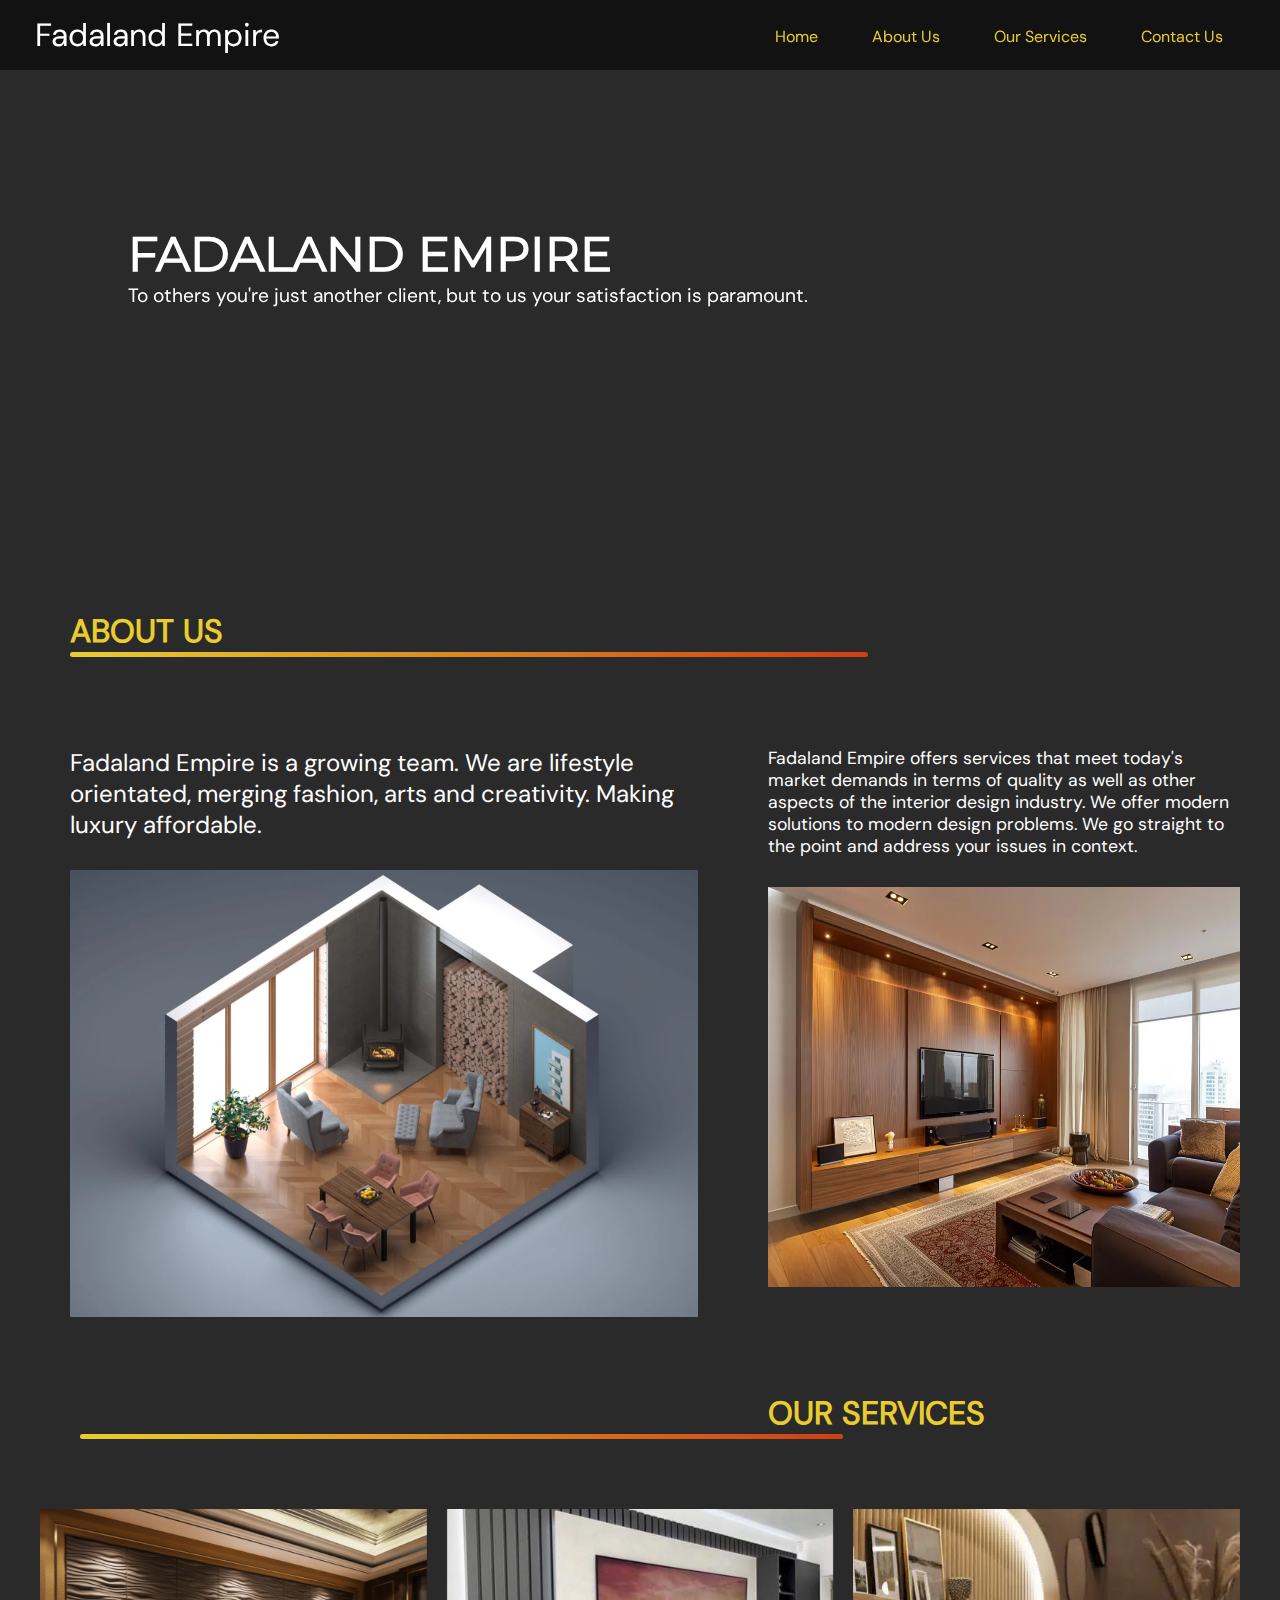
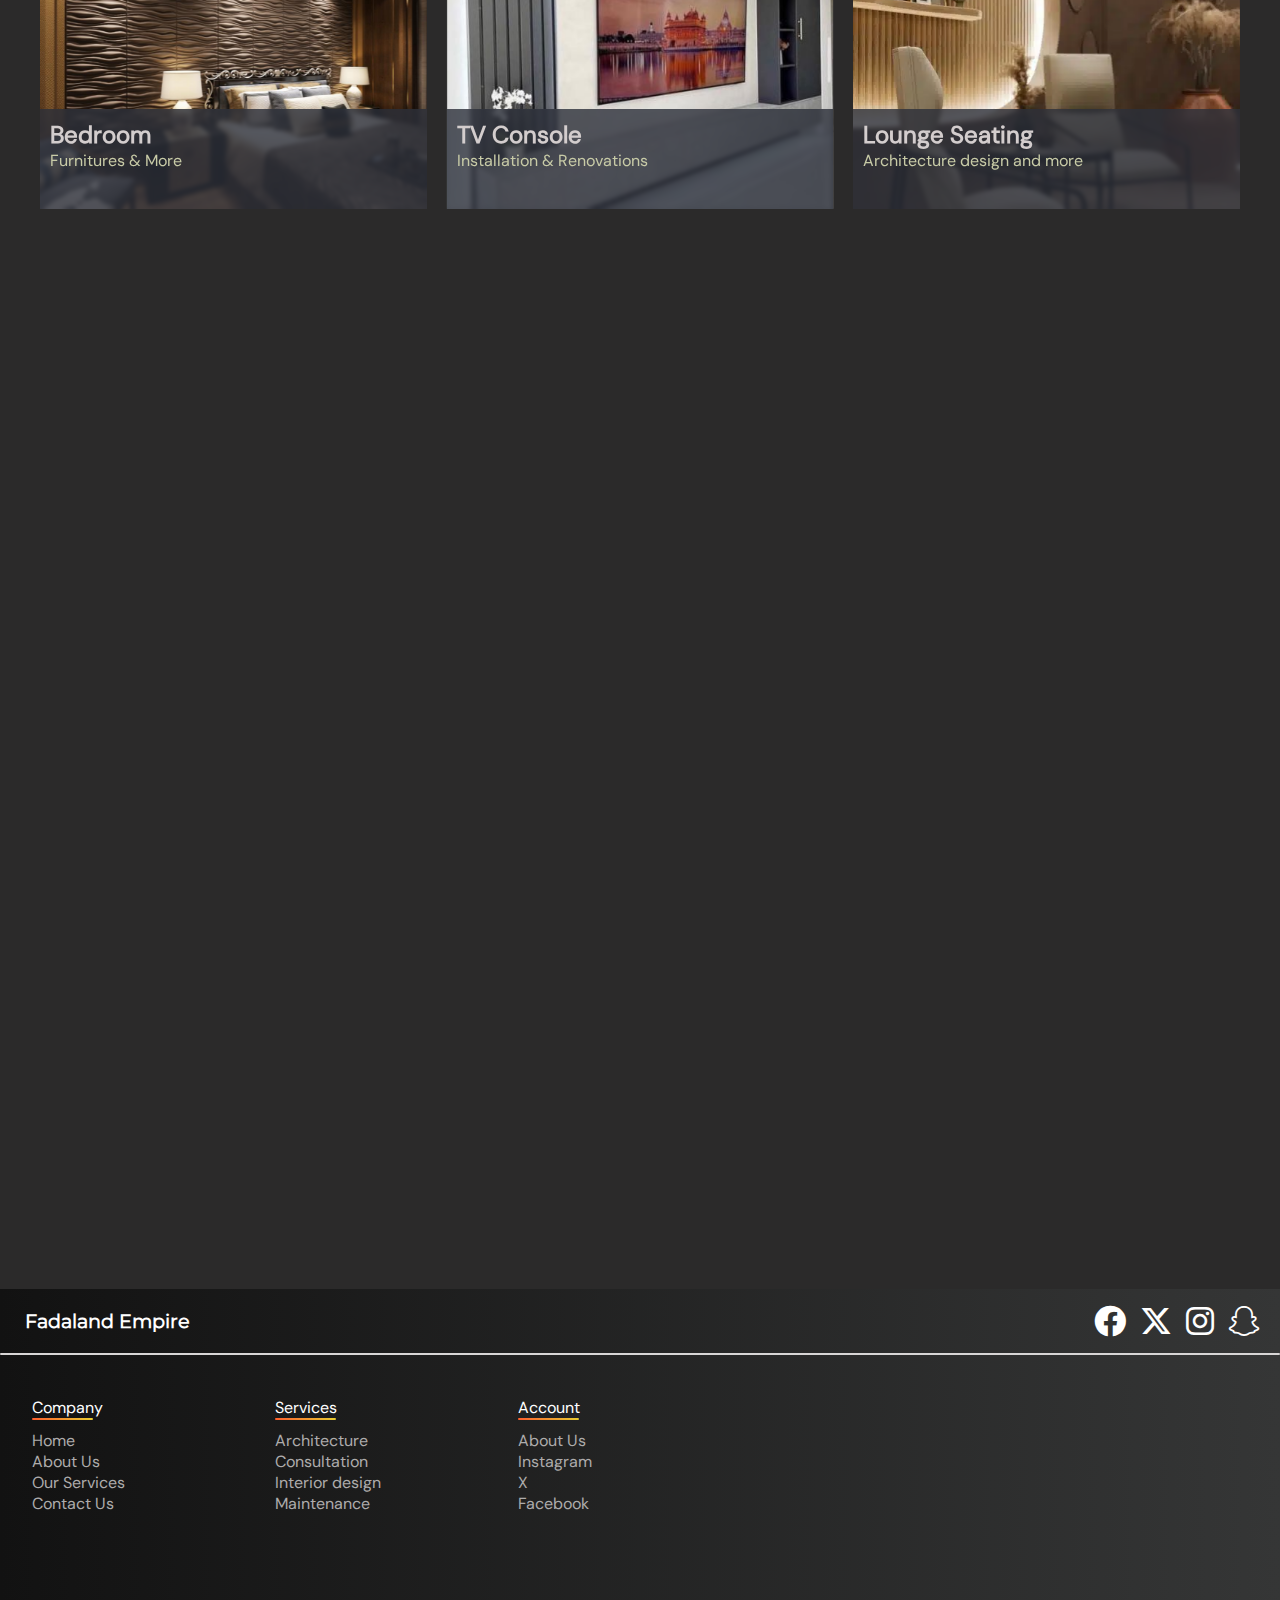
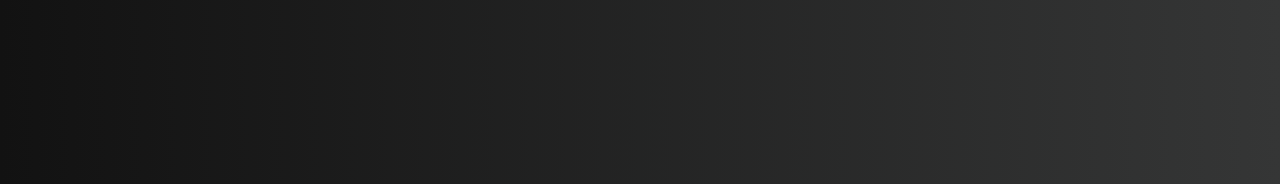
==== commit da103b5f: "Update index.html" ====
--- a/index.html
+++ b/index.html
@@ -40,26 +40,7 @@
             <h1>Fadaland Empire</h1>
             <p>To others you're just another client, but to us your satisfaction is paramount.</p>
             </div>
-        <div class="banner-end-container">
-            <div class="banner-end hidden">
-                <div class="banner-text-min ">
-                    <p>We see to it that your imaginations become a reality. </p><i class="fa-solid fa-house-circle-check " style="color: #e9cd30;"></i>
-               
-                </div>
-            </div>
-    
-            <div class="banner-end hidden">
-                <div class="banner-text-min ">
-                    <p>We never compromise on timing because we know your time is everything that matters. </p><i class="fa-solid fa-house-circle-check " style="color: #e9cd30;"></i>
-                </div>
-            </div>
-
-            <div class="banner-end hidden">
-                <div class="banner-text-min ">
-                    <p>Providing Quality that beats the market at affordable prices that suit your pocket.</p><i class="fa-solid fa-house-circle-check" style="color: #e9cd30;"></i>
-                </div>
-            </div>
-        </div>
+
        
 
         <!-- About us Section -->
--- a/css/style.css
+++ b/css/style.css
@@ -64,6 +64,7 @@
     height: 100vh;
 
 }
+
 
 h1{
     font: var(--h1);
@@ -160,10 +161,7 @@
 
 
 .start-header nav ul li a:hover::after{
-
     width: 100%;
-    
-   
 }
 
 
@@ -198,7 +196,7 @@
     background-size: cover;
     background-position: center center;
     background-repeat: no-repeat;
-    height: 100%;
+    height: 60%;
     filter: blur(2px);
     filter: brightness(77%);
   }
@@ -207,7 +205,7 @@
 
   .banner-text{
     position: absolute;
-    top: 50%;
+    top: 25%;
     left: 10%;
   }
 
@@ -284,6 +282,7 @@
     bottom: 0px;
     right: 15px;
     font-size: x-large;
+    padding: 10px;
   }
 /* About Section Style  */
   section.about{
@@ -326,7 +325,7 @@
 
   .about-header hr{
     border: none;
-    width: 40%;
+    width: 70%;
     height: 5px;
     background: linear-gradient(270deg, #ce3f14, var(--colorsecondary));
     border-radius: 10px;
@@ -343,18 +342,19 @@
 
   aside img{
     height: 400px;
+    margin-bottom: 100px;
   }
 
   /* Services style section */
 
   .services-header h1{
-    padding-bottom: 50px;
+    color: var(--colorsecondary);
+    padding-bottom: 0px;
     font-size: 2rem;
     background-color: #2b2a2a;
-    
-    
+    padding: 70px;
+    padding-left: 40px;
    
-
   }
 
   .service-container h1,h2,h3{
@@ -363,7 +363,7 @@
 
   .service-container{
     background-color: #2b2a2a;
-    padding: 30px;
+    padding: 40px;
   }
 
   .service-container h1{
@@ -372,7 +372,7 @@
 
   .service-container hr{
     border: none;
-    width: 40%;
+    width: 70%;
     height: 5px;
     background: linear-gradient(270deg, #ce3f14, var(--colorsecondary));
     border-radius: 10px;
@@ -394,6 +394,7 @@
   }
 
   .box .box-text{
+    height: 100px;
     position: absolute;
     right: 0;
     left: 0;
@@ -659,6 +660,12 @@
       width: 100%;
       padding: 0 15px;
     }
+
+    .header-logo h2{
+      font-size: 1.3rem;
+    }
+
+
   
     .start-header{
       justify-content: space-between;
@@ -696,7 +703,6 @@
     }
   
     nav .header-logo{
-      display: block;
       height: 70px;
       width: 80px;
       padding: 20px;
@@ -706,7 +712,6 @@
 
     .header-logo{
         margin: 0;
-        display: flex;
     }
 
    nav .header-logo img{
@@ -727,9 +732,10 @@
     }
 
     .banner-text-min{
-      padding: 8px;
-    }
-
+      padding: 2px;
+    }
+
+  
   
     .banner-text-min p {
 
@@ -763,12 +769,12 @@
 
     
   section img{
-    width: 60%;
+    width: 70%;
   }
 
   aside img{
-   width: 60%;
-   height: 150px;
+   width: 70%;
+   height: 250px;
   }
 
   .about h2{
@@ -791,6 +797,11 @@
     
   }
 
+  
+  .box .box-text h2{
+    font-size: 1.1rem;
+  }
+
   .box img{
     width: 100%;
     height: 100%;
@@ -872,17 +883,70 @@
   }
 }
 
+@media screen and (min-device-width: 640px) and (max-device-width: 768px){
+  .aside-container hr{
+    width: 20%;
+  }
+
+}
+
+@media screen and (min-device-width: 768px) and (max-device-width: 820px){
+  .banner-end{
+    height: 150px;
+  }
+
+  .banner-text-min{
+    padding: 20px;
+  }
+
+  .banner-text-min i{
+    padding: 20px;
+  }
+
+  section img{
+    width: 80%;
+  }
+
+  aside img{
+   width: 60%;
+   height: 300px;
+  }
+
+
+}
+
+
 @media screen and (min-device-width: 300px) and (max-device-width: 640px){
-
+ 
+  img{
+    width: 100%;
+  }
+
+  .start-header{
+    justify-content: space-around;
+  }
 
     .header-logo{
       margin: 0;
     }
 
     .header-logo h2{
-      font-size: 1.8rem;
-    }
-
+      font-size: 1.3rem;
+    }
+
+    .start-header nav ul li a{
+      color: var(--colorsecondary);
+      display: block;
+      padding: 2px;
+      position: relative;
+      width: max-content;
+      
+  }
+
+  
+    .banner-img{
+      height: 450px;
+    }
 
     .banner-text h1{
         font-size: 2rem;
@@ -911,18 +975,19 @@
     
       .banner-end-container{
         padding-left: 30px;
-        width: 430px;
+        
       }
     
       .banner-text-min i{
         font-size: large;
-        padding-bottom: 5px;
+        padding-bottom: 15px;
         
       }
+
 
       .banner-end{
         height: 100px;
-        width: 80%;
+        width: 100%;
         margin-top: 20px;
       }
 
@@ -943,9 +1008,7 @@
         width: 100%;
       }
 
- 
-
-      .about-img{
+   .about-img{
         padding-top: 10px;
       }
 
@@ -957,16 +1020,34 @@
         padding: 10px
       }
 
+      section img{
+        width: 90%;
+      }
+    
+      aside img{
+       width: 90%;
+       height: 200px;
+      }
+
      
       /* Service section */
 
       .service-container hr{
         width: 100%;
+      }
+
+      .services-header h1{
+        padding: 30px;
+        padding-left: 10px;
+      }
+
+      .service-container{
+        padding: 20px;
       }
       .box{
         position: relative;
         width: 100%;
-        height: 250px;
+        height: 200px;
         
       }
     
@@ -976,6 +1057,26 @@
         object-fit: cover;
       }
 
+      
+      .box .box-text{
+        height: 100px;
+
+    
+      }
+      .box .box-text h2{
+        font-size: 1rem;
+        font-weight: 600;
+        color: #d3cdcd;
+        
+      }
+    
+      .box .box-text h3{
+        font-size: 0.89rem;
+        margin-bottom: 0.5rem;
+        color: #c8cba7;
+      }
+    
+
       /* Footer Section */
 
 
@@ -1019,4 +1120,18 @@
       .aside-container h2{
         margin-top: 10px;
       }
-}
+
+      .contact-container{
+        margin-top: 40px;
+      }
+
+      /* Contact.html section */
+
+      .contact-banner{
+        height: 75vh;
+      }
+
+      .contact-banner-text{
+        top: 20%;
+      }
+}
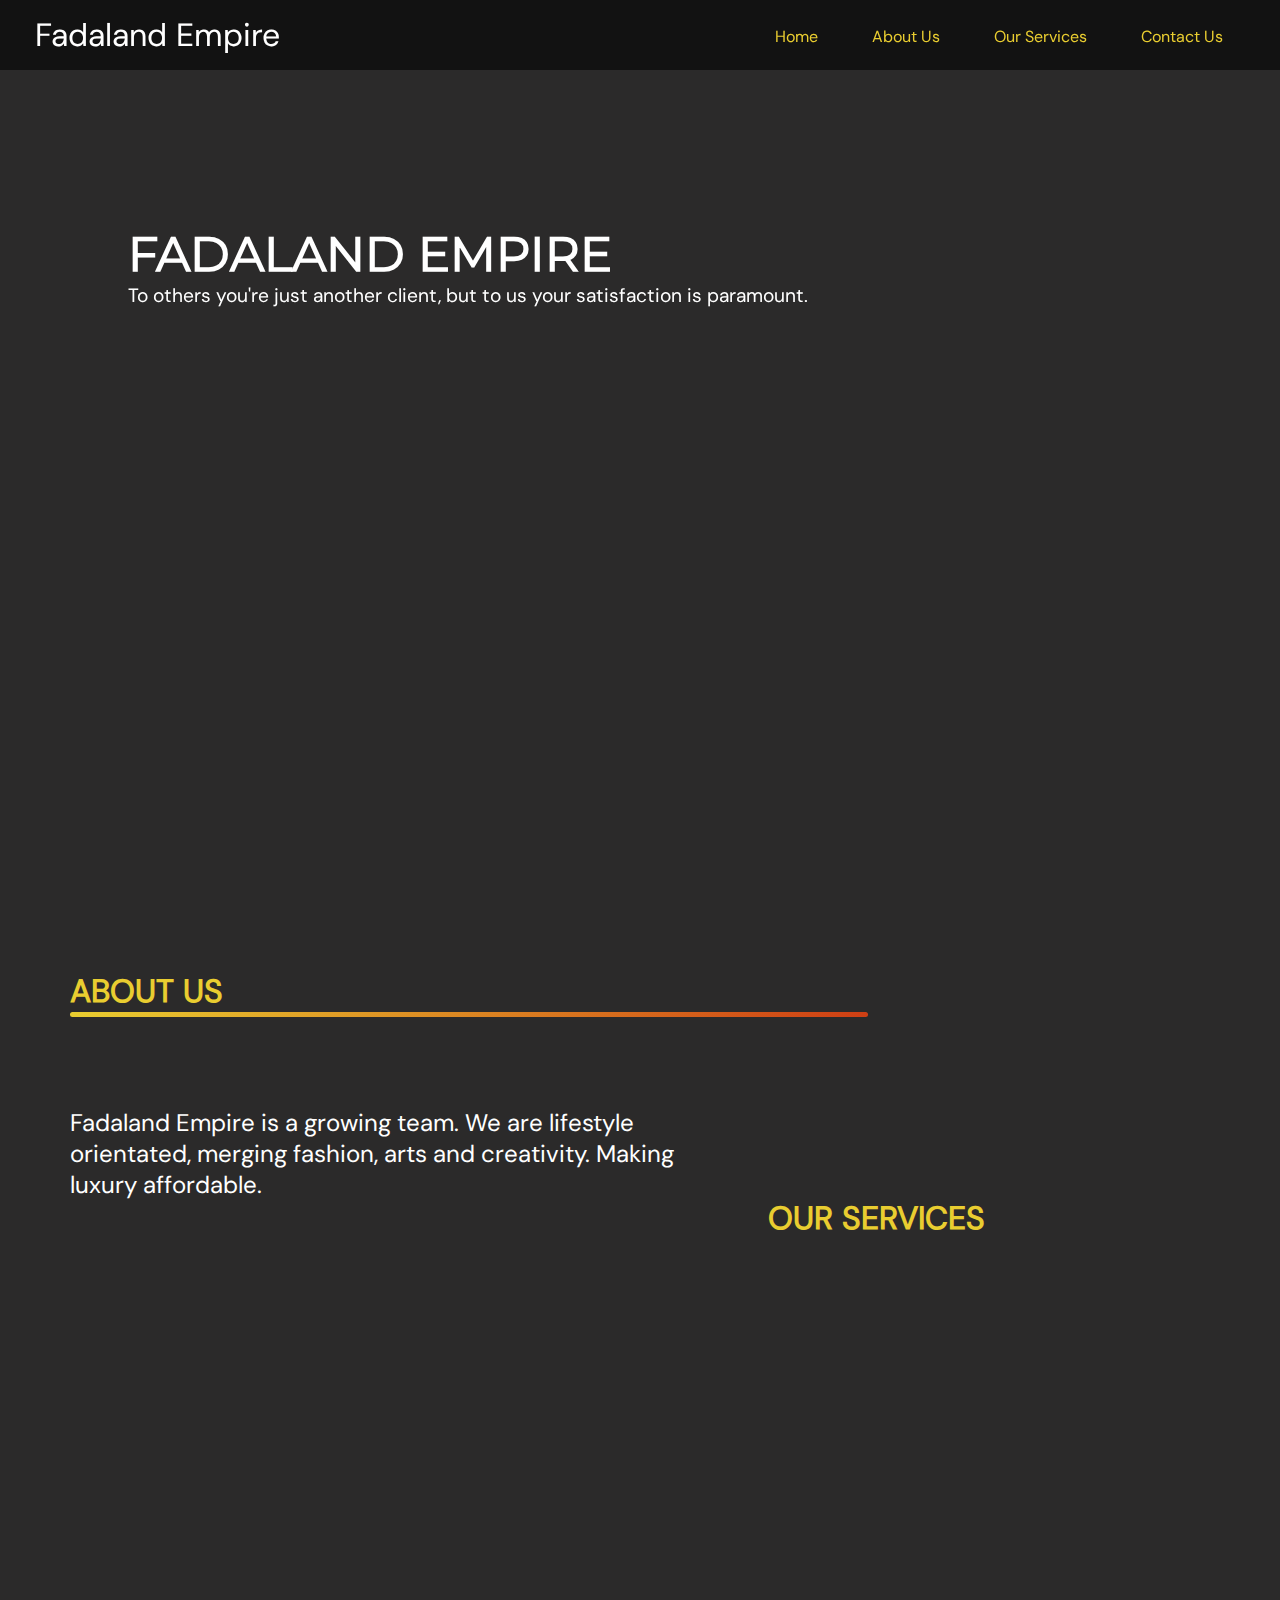
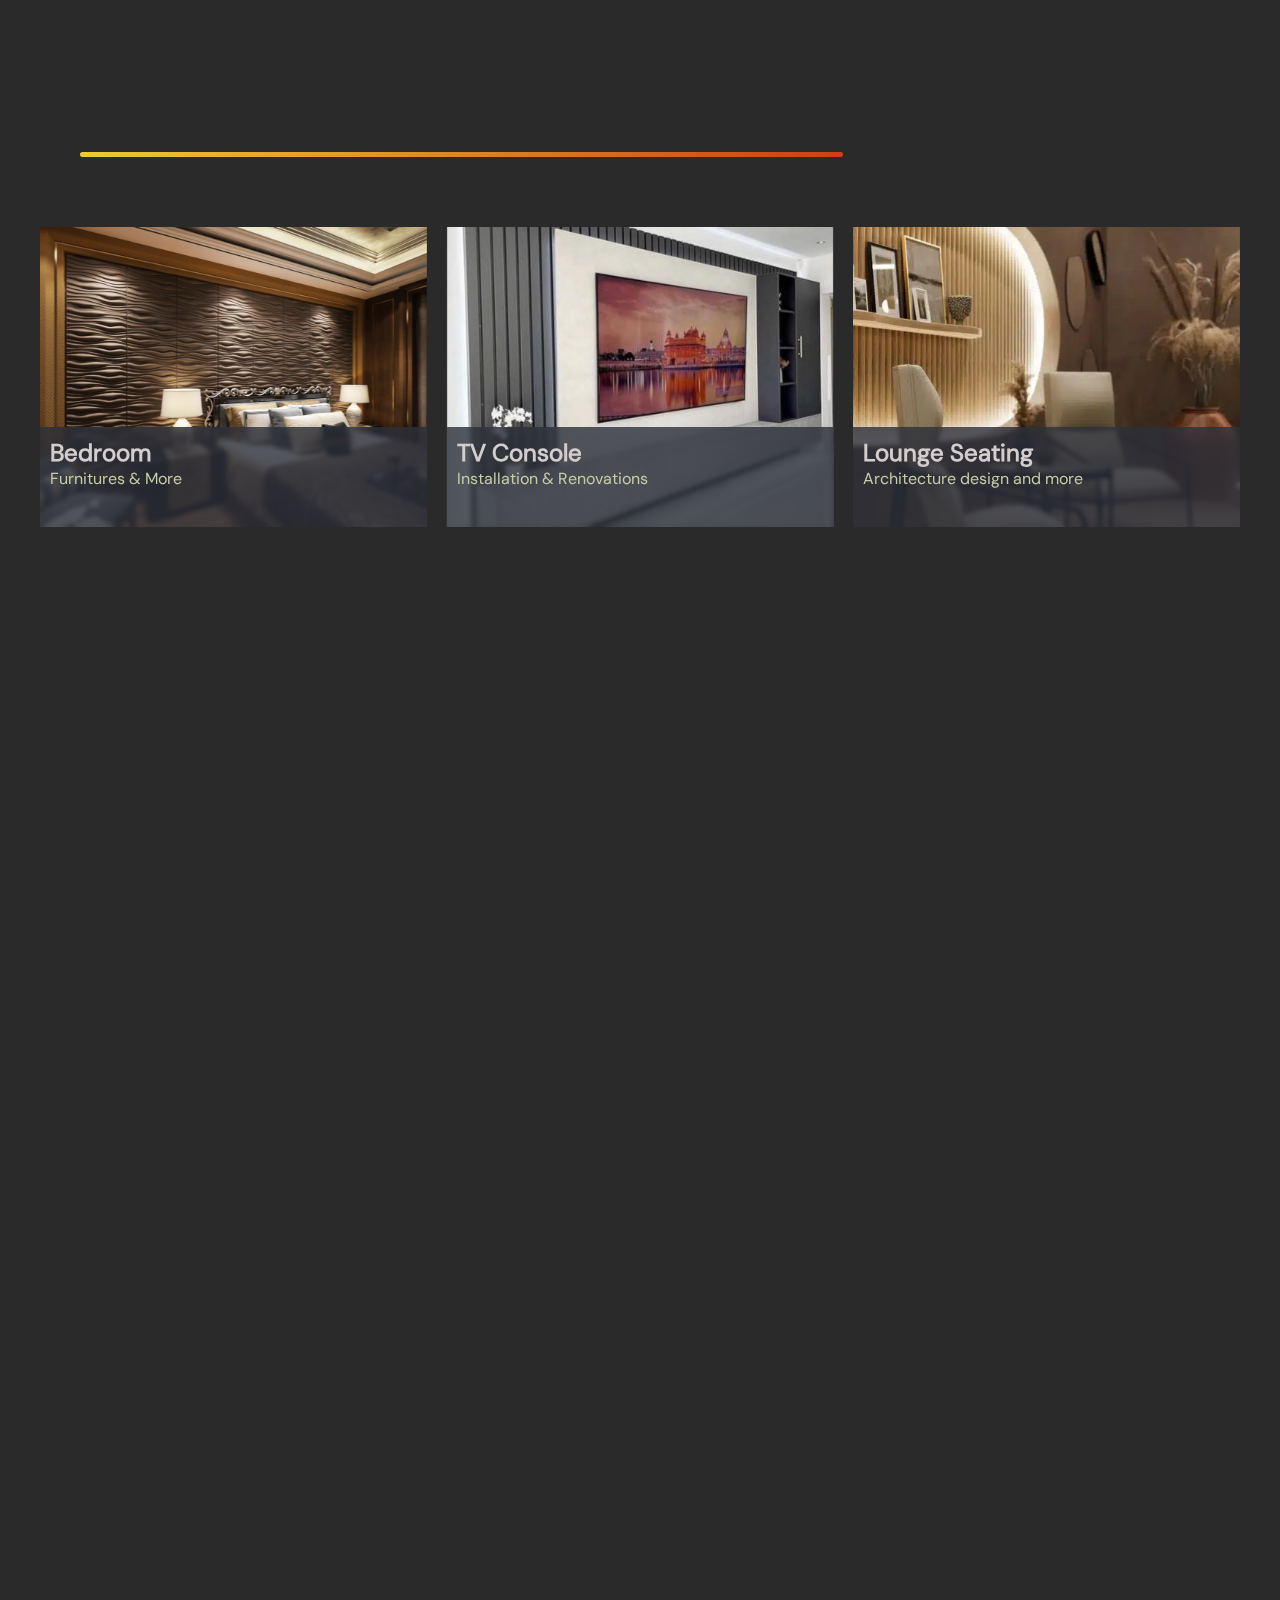
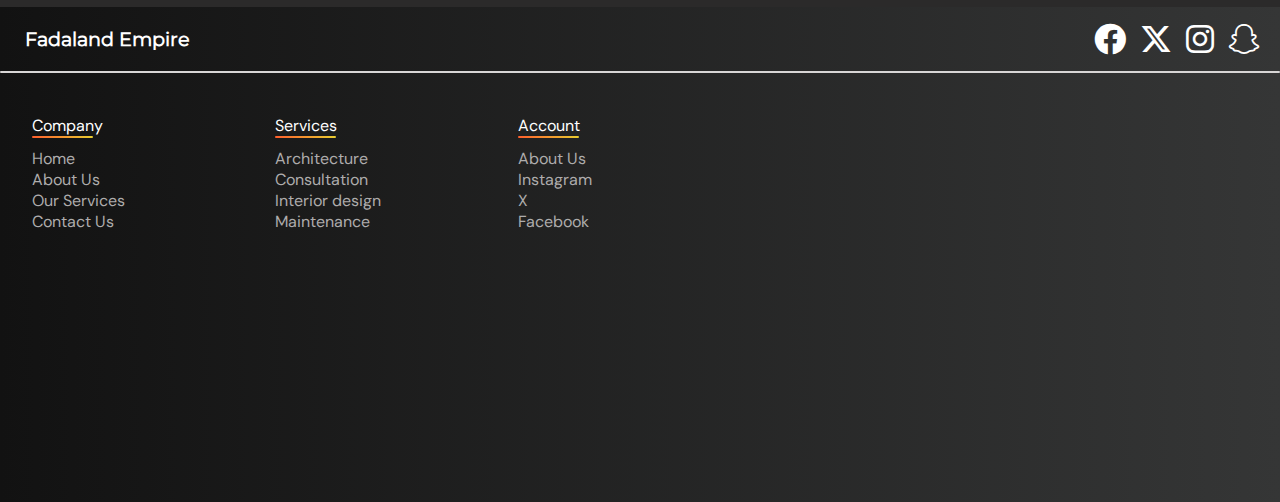
==== commit a44c7aa7: "Update index.html" ====
--- a/index.html
+++ b/index.html
@@ -58,16 +58,7 @@
             
         </section>
 
-        <aside class="about ">
-            <p>
-                Fadaland Empire offers services that meet today's market demands in terms of quality as well as other aspects of the interior design industry.
-                We offer modern solutions to modern design problems. We go straight to the point and address your issues in context.
-            </p>
-            <div class="about-img hidden">
-                <img src="images/pic1.jpg" alt="">
-            </div>
-            
-        </aside>
+
     </div>
 
     <!-- Services Section -->
--- a/css/style.css
+++ b/css/style.css
@@ -196,7 +196,7 @@
     background-size: cover;
     background-position: center center;
     background-repeat: no-repeat;
-    height: 60%;
+    height: 100%;
     filter: blur(2px);
     filter: brightness(77%);
   }
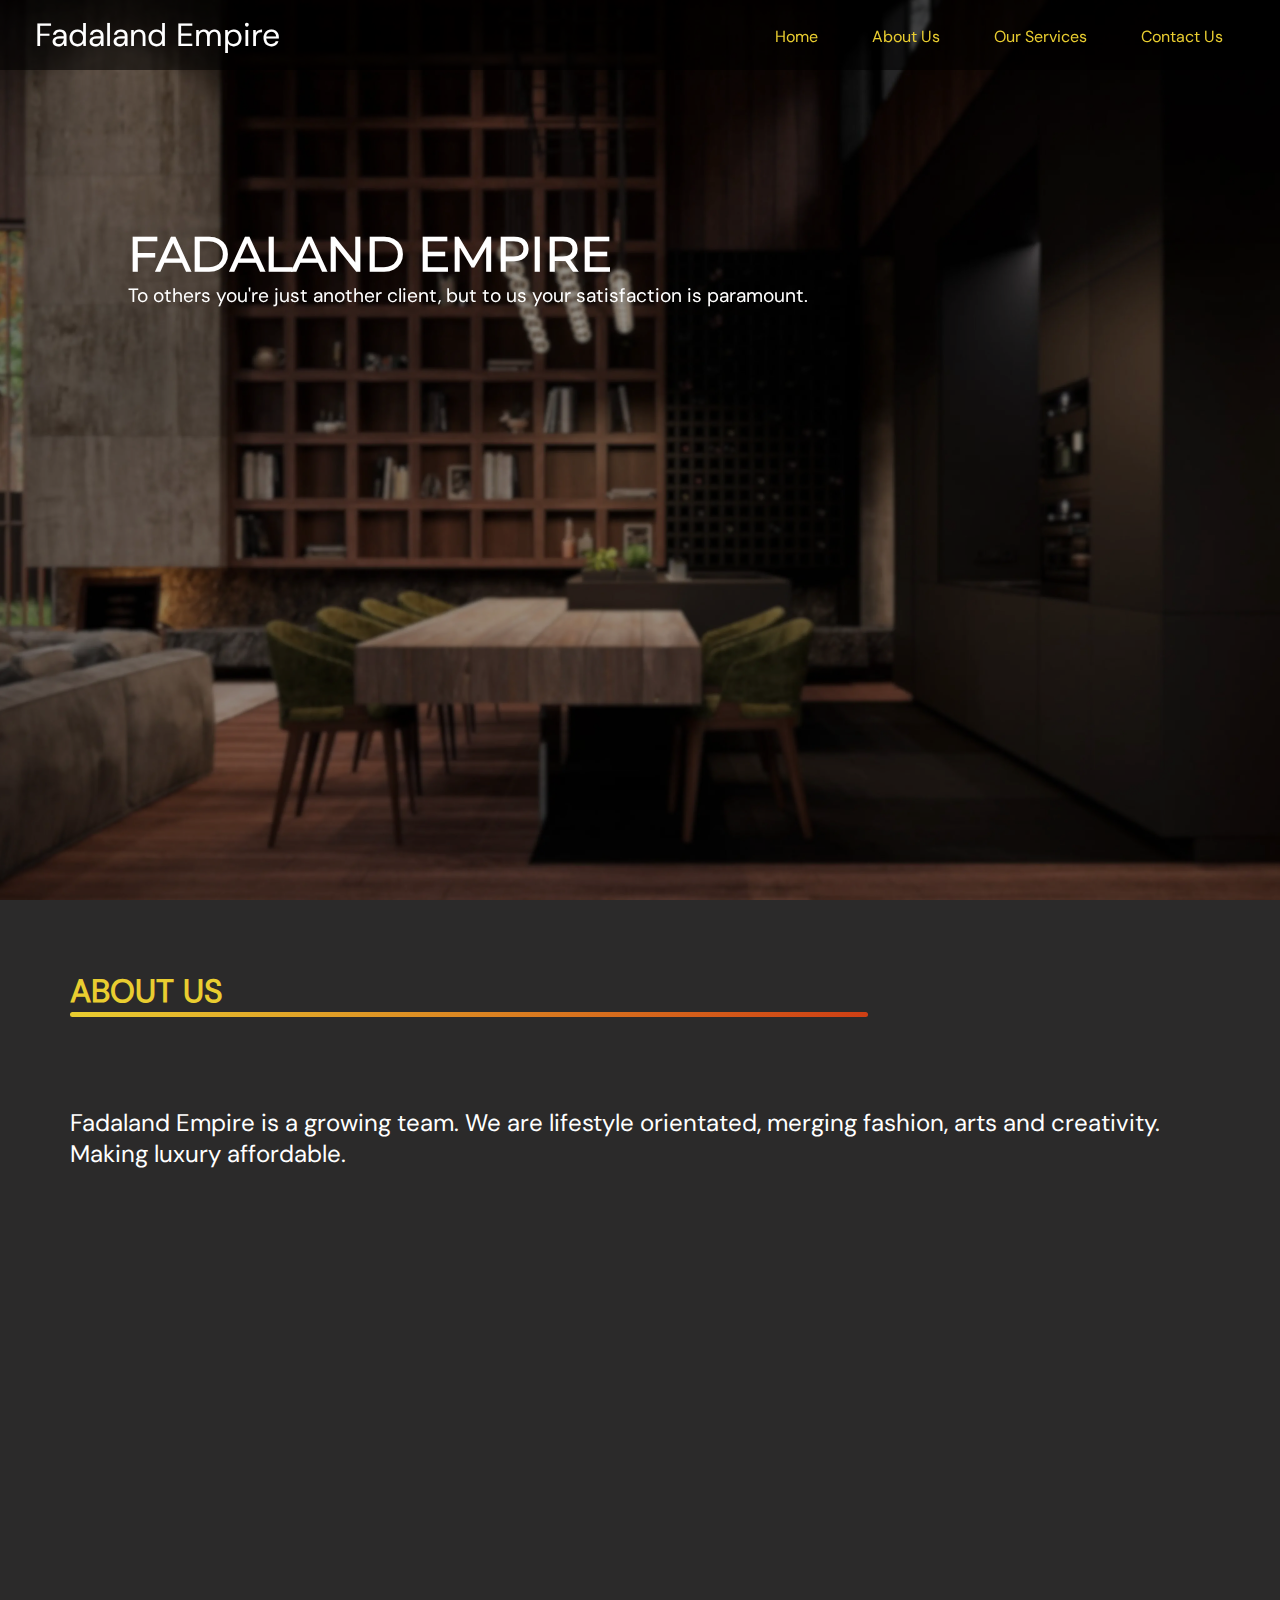
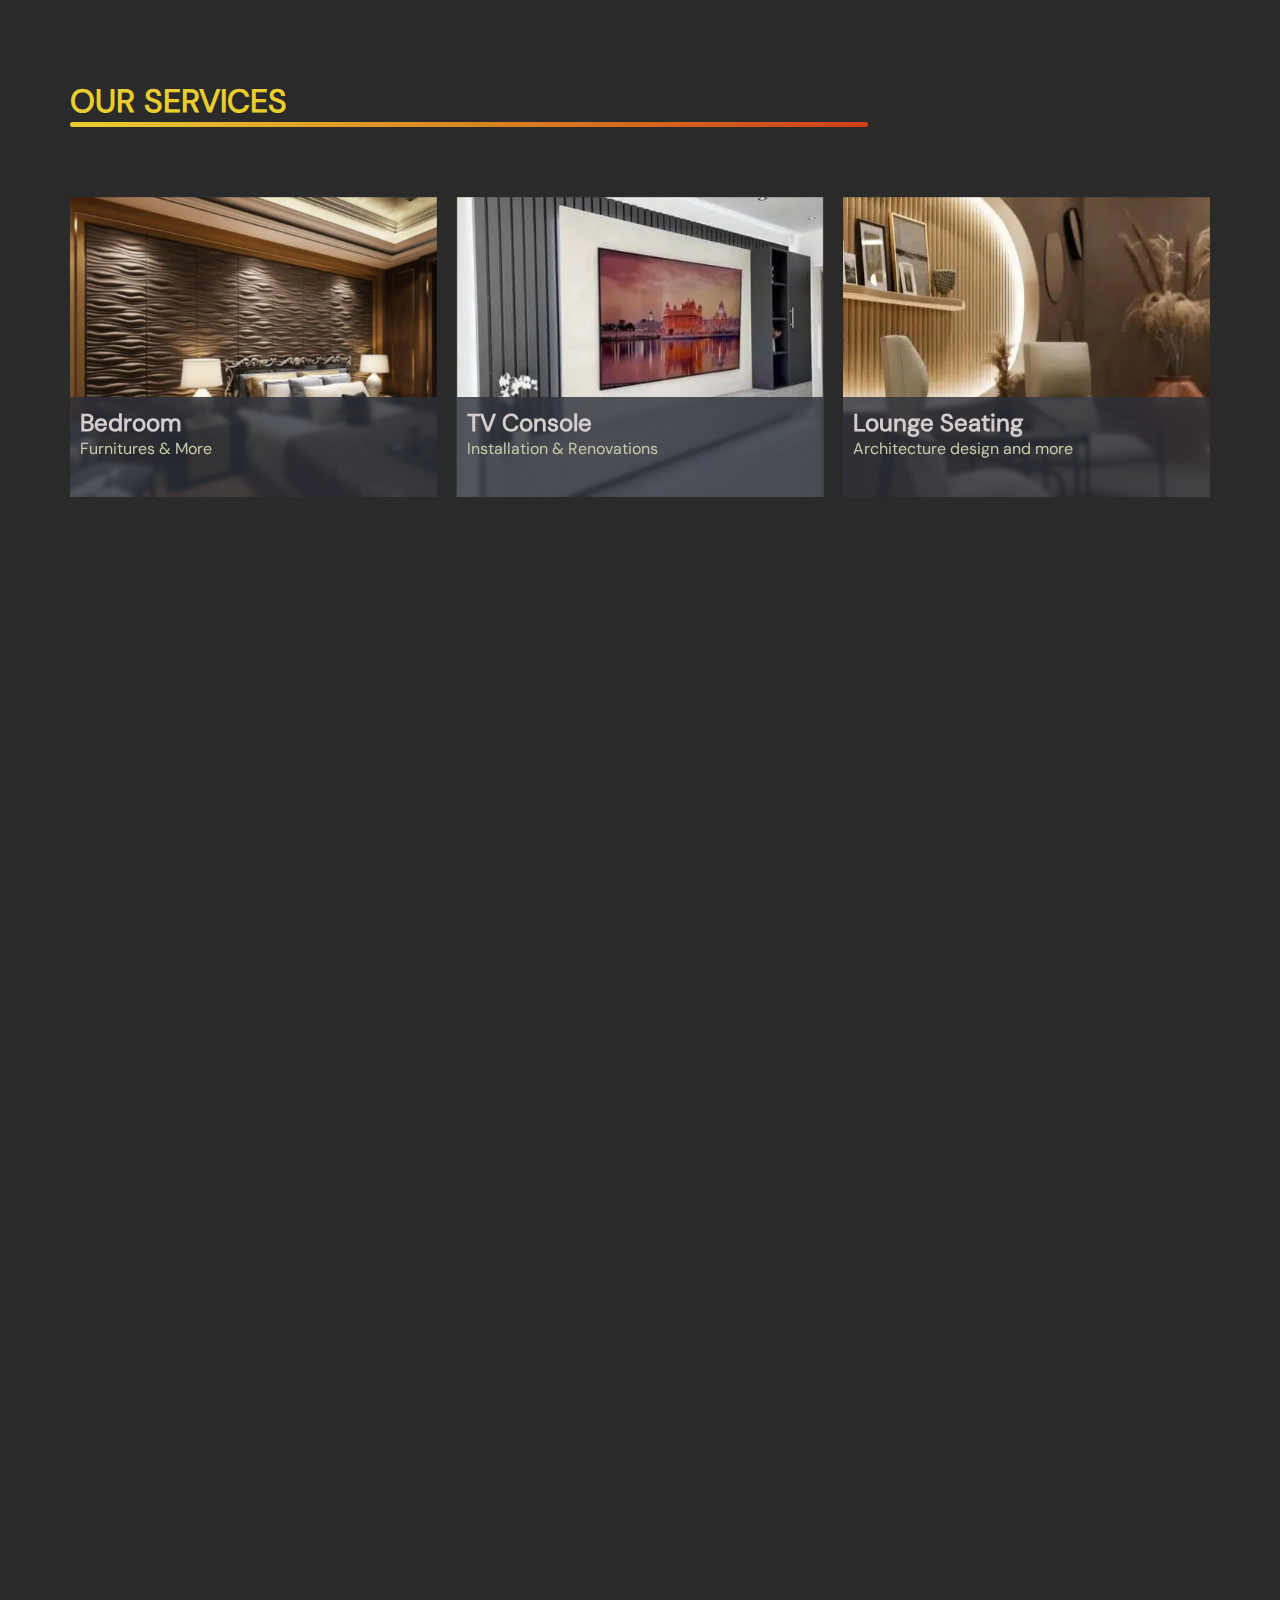
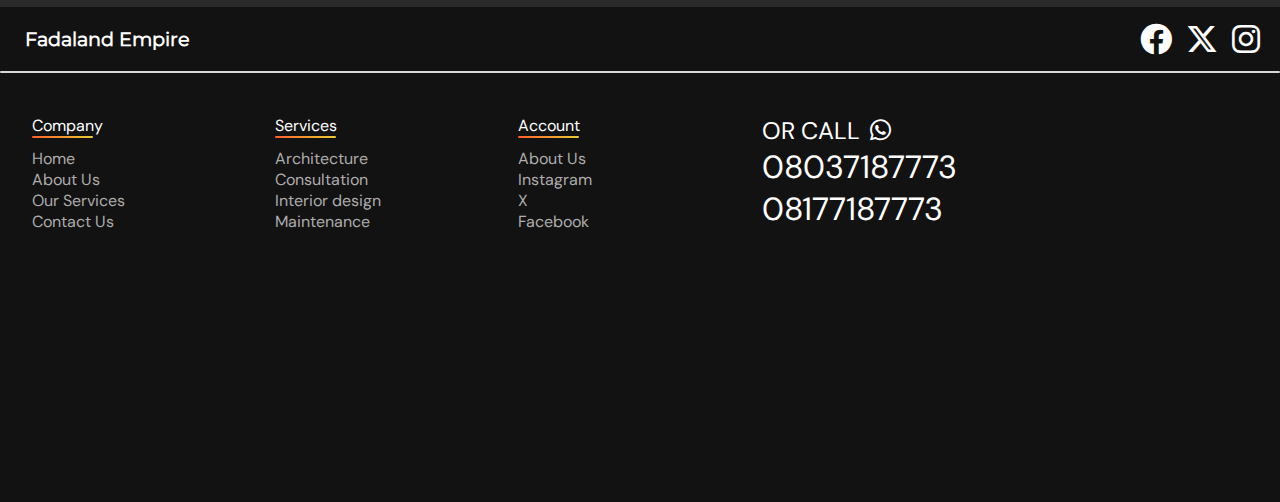
==== commit 3f28232c: "Add files via upload" ====
--- a/index.html
+++ b/index.html
@@ -73,7 +73,7 @@
               <!-- Slide 1 -->
               <div class="swiper-slide">
                 <div class="box">
-                  <img src="images/pic23.jpg" alt="">
+                  <img src="images/pic23.webp" alt="">
                   <div class="box-text">
                     <h2>Bedroom</h2>
                     <h3>Furnitures & More</h3>
@@ -85,7 +85,7 @@
               <!-- Slide 2 -->
               <div class="swiper-slide">
                 <div class="box">
-                  <img src="images/pic10.jpg" alt="">
+                  <img src="images/pic10.webp" alt="">
                   <div class="box-text">
                     <h2>TV Console</h2>
                     <h3>Installation & Renovations</h3>
@@ -109,7 +109,7 @@
               <!-- Slide 4 -->
               <div class="swiper-slide">
                 <div class="box">
-                  <img src="images/pic22.jpg" alt="">
+                  <img src="images/pic22.webp" alt="">
                   <div class="box-text">
                     <h2>Multipurpose furniture</h2>
                     <h3>Consultation, Design and Maintenance</h3>
@@ -122,7 +122,7 @@
               <!-- Slide 5 -->
               <div class="swiper-slide">
                 <div class="box">
-                  <img src="images/pic19.jpg" alt="">
+                  <img src="images/pic19.webp" alt="">
                   <div class="box-text">
                     <h2>Quality Decor</h2>
                     <h3>Architecture design and Furnishing</h3>
@@ -135,7 +135,7 @@
               <!-- Slide 6 -->
               <div class="swiper-slide">
                 <div class="box">
-                  <img src="images/pic25.jpg" alt="">
+                  <img src="images/pic25.webp" alt="">
                   <div class="box-text">
                     <h2>Window blinds</h2>
                     <h3>Home and Office use</h3>
@@ -159,19 +159,111 @@
         <input type="text" name="Name" placeholder="Enter Name" class="contact-inputs" required>
         <input type="email" name="Email" placeholder="Your Email" class="contact-inputs" required>
         <select name="Continent" class="contact-inputs">
-          <option>Africa</option>
-          <option>Antarctica</option>
-          <option>Asia</option>
-          <option>Australia</option>
-          <option>Europe</option>
-          <option>North America</option>
-          <option>South America</option>
+          <option value="">Select a country</option>
+          <option value="af">Afghanistan</option>
+          <option value="al">Albania</option>
+          <option value="dz">Algeria</option>
+          <option value="ad">Andorra</option>
+          <option value="ao">Angola</option>
+          <option value="ar">Argentina</option>
+          <option value="am">Armenia</option>
+          <option value="au">Australia</option>
+          <option value="at">Austria</option>
+          <option value="az">Azerbaijan</option>
+          <option value="bh">Bahrain</option>
+          <option value="bd">Bangladesh</option>
+          <option value="bb">Barbados</option>
+          <option value="by">Belarus</option>
+          <option value="be">Belgium</option>
+          <option value="bz">Belize</option>
+          <option value="bj">Benin</option>
+          <option value="bt">Bhutan</option>
+          <option value="bo">Bolivia</option>
+          <option value="bw">Botswana</option>
+          <option value="br">Brazil</option>
+          <option value="bg">Bulgaria</option>
+          <option value="bf">Burkina Faso</option>
+          <option value="bi">Burundi</option>
+          <option value="ca">Canada</option>
+          <option value="cv">Cabo Verde</option>
+          <option value="kh">Cambodia</option>
+          <option value="cm">Cameroon</option>
+          <option value="cf">Central African Republic</option>
+          <option value="td">Chad</option>
+          <option value="cl">Chile</option>
+          <option value="cn">China</option>
+          <option value="co">Colombia</option>
+          <option value="km">Comoros</option>
+          <option value="cd">Democratic Republic of the Congo</option>
+          <option value="cg">Republic of the Congo</option>
+          <option value="hr">Croatia</option>
+          <option value="cu">Cuba</option>
+          <option value="cy">Cyprus</option>
+          <option value="cz">Czech Republic</option>
+          <option value="dk">Denmark</option>
+          <option value="dj">Djibouti</option>
+          <option value="eg">Egypt</option>
+          <option value="gq">Equatorial Guinea</option>
+          <option value="er">Eritrea</option>
+          <option value="sz">Eswatini</option>
+          <option value="et">Ethiopia</option>
+          <option value="fr">France</option>
+          <option value="ga">Gabon</option>
+          <option value="gm">Gambia</option>
+          <option value="de">Germany</option>
+          <option value="gh">Ghana</option>
+          <option value="gn">Guinea</option>
+          <option value="gw">Guinea-Bissau</option>
+          <option value="ci">Ivory Coast</option>
+          <option value="in">India</option>
+          <option value="id">Indonesia</option>
+          <option value="it">Italy</option>
+          <option value="jp">Japan</option>
+          <option value="ke">Kenya</option>
+          <option value="ls">Lesotho</option>
+          <option value="lr">Liberia</option>
+          <option value="ly">Libya</option>
+          <option value="mg">Madagascar</option>
+          <option value="mw">Malawi</option>
+          <option value="my">Malaysia</option>
+          <option value="ml">Mali</option>
+          <option value="mr">Mauritania</option>
+          <option value="mu">Mauritius</option>
+          <option value="mx">Mexico</option>
+          <option value="ma">Morocco</option>
+          <option value="mz">Mozambique</option>
+          <option value="na">Namibia</option>
+          <option value="ne">Niger</option>
+          <option value="ng">Nigeria</option>
+          <option value="rw">Rwanda</option>
+          <option value="st">São Tomé and Príncipe</option>
+          <option value="sa">Saudi Arabia</option>
+          <option value="sn">Senegal</option>
+          <option value="sc">Seychelles</option>
+          <option value="sl">Sierra Leone</option>
+          <option value="so">Somalia</option>
+          <option value="za">South Africa</option>
+          <option value="ss">South Sudan</option>
+          <option value="es">Spain</option>
+          <option value="sd">Sudan</option>
+          <option value="se">Sweden</option>
+          <option value="ch">Switzerland</option>
+          <option value="tz">Tanzania</option>
+          <option value="tg">Togo</option>
+          <option value="tn">Tunisia</option>
+          <option value="tr">Turkey</option>
+          <option value="ug">Uganda</option>
+          <option value="ua">Ukraine</option>
+          <option value="gb">United Kingdom</option>
+          <option value="us">United States</option>
+          <option value="zm">Zambia</option>
+          <option value="zw">Zimbabwe</option>
         </select>
         <textarea name="Message" placeholder="Your Message" class="contact-inputs" required></textarea>
         <button type="submit">Submit<i class="fa-solid fa-arrow-pointer"></i></button>
       </form>
       <div class="contact-right">
-        <img src="images/pic27.png" alt="">
+        <img src="images/pic27.webp" alt="">
       </div>
     </div>
 
@@ -192,10 +284,7 @@
               <a href="https://www.instagram.com/fadaland1/">
                 <i class="fa-brands fa-instagram fa-2x"></i>
               </a>
-  
-              <a href="">
-                <i class="fa-brands fa-snapchat fa-2x"></i>
-              </a>
+
             </div>
        
           </div><hr>
@@ -206,7 +295,7 @@
               <span><a href="#home">Home</a></span>
               <div><a href="#about">About Us</a></div>
               <span><a href="#services">Our Services</a></span>
-              <span><a href="#contact">Contact Us</a></span>
+              <span><a href="contact.html">Contact Us</a></span>
             </aside>
   
             <aside class="footer-aside">
@@ -224,6 +313,17 @@
               <div><a href="https://x.com/Mondayokechukw1">X</a></div>
               <span><a href="https://web.facebook.com/mondayci">Facebook</a></span>
             </aside>
+
+            <aside class="footer-aside">
+              <div class="number-container">
+                <h1 class="number-container-header">Or Call<i class="fa-brands fa-whatsapp"></i></h1>
+
+                <h2 class="number-container-sub">08037187773</h2>
+                <h2 class="number-container-sub">08177187773</h2>
+        
+              </div>
+        
+            </aside>
           </div>
     
 
--- a/css/style.css
+++ b/css/style.css
@@ -192,13 +192,12 @@
 
 
   .banner-img{
-    background-image: url('../images/bg.jpg');
+    background-image: url('../images/bg.webp');
     background-size: cover;
     background-position: center center;
     background-repeat: no-repeat;
     height: 100%;
-    filter: blur(2px);
-    filter: brightness(77%);
+    filter: brightness(60%);
   }
 
 
@@ -286,19 +285,13 @@
   }
 /* About Section Style  */
   section.about{
-    width: 60%;
+    width: 100%;
     float: left;
     padding: 70px;
     padding-top: 20px;
   }
 
-  aside.about{
-    width: 40%;
-    float: left;
-    padding-right: 40px;
-    padding-top: 20px;
-  }
-  
+
 
 
   .about h2{
@@ -337,23 +330,19 @@
   }
 
   section img{
-    width: 100%;
-  }
-
-  aside img{
-    height: 400px;
-    margin-bottom: 100px;
+    width: 50%;
   }
 
   /* Services style section */
 
-  .services-header h1{
+  .service-container h1{
     color: var(--colorsecondary);
     padding-bottom: 0px;
     font-size: 2rem;
     background-color: #2b2a2a;
-    padding: 70px;
-    padding-left: 40px;
+    padding-bottom: 70px;
+
+
    
   }
 
@@ -363,7 +352,7 @@
 
   .service-container{
     background-color: #2b2a2a;
-    padding: 40px;
+    padding: 70px;
   }
 
   .service-container h1{
@@ -501,7 +490,7 @@
   */
 
   .large-footer-container{
-    background: linear-gradient(to right, #121212, #353636);
+    background: #121212;
     height: 55vh;
   }
   .large-footer{
@@ -650,7 +639,27 @@
     margin-left: 250px;
   }
 
-
+  .number-container{
+    color: var(--colorprimary);
+  }
+
+  .number-container-header{
+    font-size: 1.5rem;
+    font-weight: 300;
+    display: block;
+  }
+
+  .number-container-header i{
+    color: var(--colorprimary);
+    padding-left: 10px;
+  }
+
+  .number-container-sub{
+    font-size: 2rem;
+    display: block;
+
+
+  }
  
 
   /* Nav display and store display for devices
@@ -684,7 +693,7 @@
       height: 100vh;
       background: #000000e1;
       transition: 0.2s;
-      box-shadow: 3px 0 4px 0 #3b3b3bce
+      box-shadow: 2px 0 2px 0 #1a1a1ace
     }
 
   
@@ -881,6 +890,21 @@
     background: none;
 
   }
+
+  .number-container-header{
+    font-size: 1rem;
+  }
+
+  .number-container-sub{
+    font-size: 1.1rem;
+  }
+
+  .number-container{
+    padding-top: 30px;
+    font-size: 1rem;
+    color: var(--colorprimary);
+  }
+ 
 }
 
 @media screen and (min-device-width: 640px) and (max-device-width: 768px){
@@ -1016,18 +1040,11 @@
         padding: 10px;
       }
 
-      aside.about{
-        padding: 10px
-      }
+
 
       section img{
         width: 90%;
       }
-    
-      aside img{
-       width: 90%;
-       height: 200px;
-      }
 
      
       /* Service section */
@@ -1038,16 +1055,16 @@
 
       .services-header h1{
         padding: 30px;
-        padding-left: 10px;
+
       }
 
       .service-container{
-        padding: 20px;
+        padding: 30px;
       }
       .box{
         position: relative;
         width: 100%;
-        height: 200px;
+        height: 280px;
         
       }
     
@@ -1064,14 +1081,14 @@
     
       }
       .box .box-text h2{
-        font-size: 1rem;
+        font-size: 1.2rem;
         font-weight: 600;
         color: #d3cdcd;
         
       }
     
       .box .box-text h3{
-        font-size: 0.89rem;
+        font-size: 1rem;
         margin-bottom: 0.5rem;
         color: #c8cba7;
       }
@@ -1134,4 +1151,16 @@
       .contact-banner-text{
         top: 20%;
       }
-}
+      
+      .number-container-sub{
+        margin-left: 0px;
+      }
+    
+      .number-container{
+        padding-top: 30px;
+        font-size: 1rem;
+        color: var(--colorprimary);
+      }
+      
+
+}
